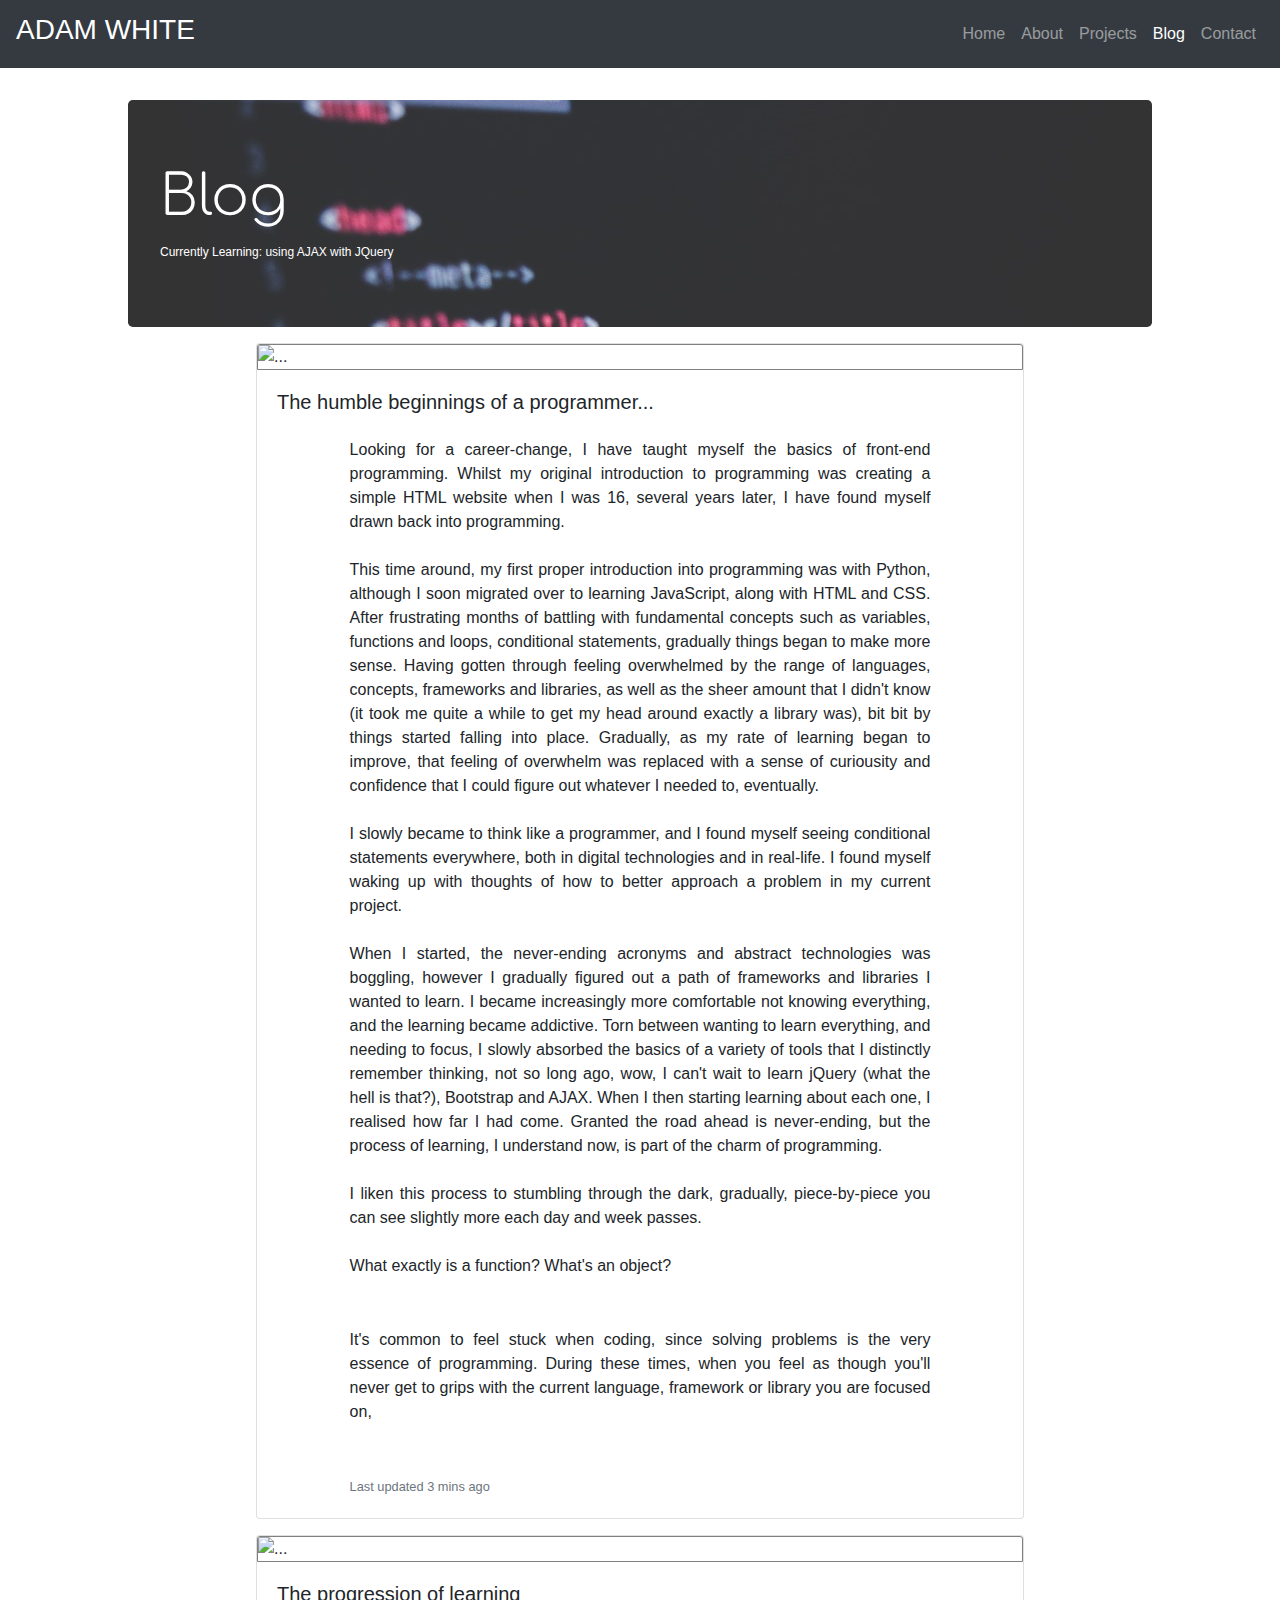
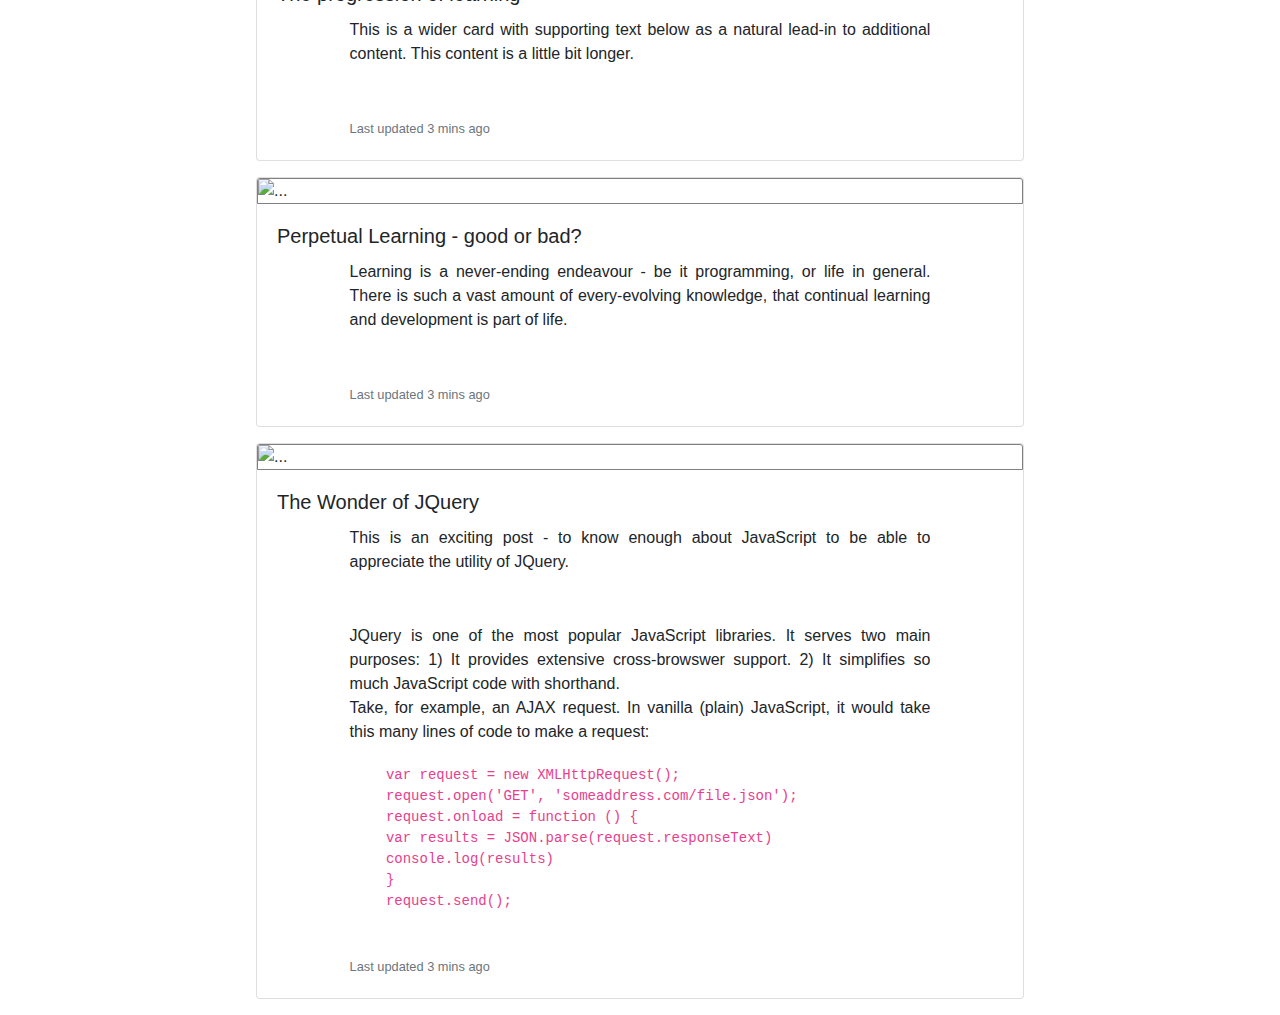
==== blog/blog.html @ b88d76b6 "added blog post" ====
<!doctype html>
<html lang="en">
	<head>
		<meta charset="utf-8">
		<meta name="viewport" content="width=device-width, initial-scale=1, shrink-to-fit=no">
		<link rel="stylesheet" href="https://stackpath.bootstrapcdn.com/bootstrap/4.3.1/css/bootstrap.min.css" integrity="sha384-ggOyR0iXCbMQv3Xipma34MD+dH/1fQ784/j6cY/iJTQUOhcWr7x9JvoRxT2MZw1T" crossorigin="anonymous">
		<link href="https://fonts.googleapis.com/css?family=Comfortaa" rel="stylesheet">
		<link rel="stylesheet" href="../custom.css">
		<title>Adam White - Front End Developer</title>

	</head>
	<body>
		<header id="home">
			<nav class="navbar navbar-expand-lg fixed-top navbar-dark bg-dark">
				<a class="navbar-brand" href="../index.html"><h3>ADAM WHITE</h3></a>
				<button class="navbar-toggler" type="button" data-toggle="collapse" data-target="#navbarNav" aria-controls="navbarNav" aria-expanded="false" aria-label="Toggle navigation">
					<span class="navbar-toggler-icon"></span>
				</button>
				
				<div class="collapse navbar-collapse" id="navbarNav">
				
					<ul class="navbar-nav ml-auto">

						<li class="nav-item">
							<a class="nav-link" href="../index.html">Home</a>
						</li>
						<li class="nav-item">
							<a class="nav-link" href="../about/about.html">About</a>
						</li>
						<li class="nav-item">
							<a class="nav-link" href="../index.html#projects">Projects</a>
						</li>
						<li class="nav-item active">
							<a class="nav-link" href="blog/blog.html">Blog <span class="sr-only">(current)</span></a>
						</li>
						<li class="nav-item">
							<a class="nav-link" href="../index.html#contact">Contact</a>
						</li>

					</ul>
				</div>
			</nav>
		</header>


		<main class="mt-4">
			<div class="jumbotron">
				<h1 class="display-4">Blog</h1>
				<span id="cLearning">Currently Learning: using AJAX with JQuery</span>
				<!-- create blog previews with substring(), onclick expand -->
			</div>
			
			<div class="card mb-3 mt-3">
				<img src="..." class="card-img-top" alt="...">
				<div class="card-body">
					<h5 class="card-title">The humble beginnings of a programmer...</h5>
					<p class="mt-4">Looking for a career-change, I have taught myself the basics of front-end programming. Whilst my original introduction to programming was creating a simple HTML website when I was 16, several years later, I have found myself drawn back into programming.</p><br>
					<p>This time around, my first proper introduction into programming was with Python, although I soon migrated over to learning JavaScript, along with HTML and CSS. After frustrating months of battling with fundamental concepts such as variables, functions and loops, conditional statements, gradually things began to make more sense. Having gotten through feeling overwhelmed by the range of languages, concepts, frameworks and libraries, as well as the sheer amount that I didn't know (it took me quite a while to get my head around exactly a library was), bit bit by things started falling into place. Gradually, as my rate of learning began to improve, that feeling of overwhelm was replaced with a sense of curiousity and confidence that I could figure out whatever I needed to, eventually. </p><br>
					<p>I slowly became to think like a programmer, and I found myself seeing conditional statements everywhere, both in digital technologies and in real-life. I found myself waking up with thoughts of how to better approach a problem in my current project.</p><br>
					<p>When I started, the never-ending acronyms and abstract technologies was boggling, however I gradually figured out a path of frameworks and libraries I wanted to learn. I became increasingly more comfortable not knowing everything, and the learning became addictive. Torn between wanting to learn everything, and needing to focus, I slowly absorbed the basics of a variety of tools that I distinctly remember thinking, not so long ago, wow, I can't wait to learn jQuery (what the hell is that?), Bootstrap and AJAX. When I then starting learning about each one, I realised how far I had come. Granted the road ahead is never-ending, but the process of learning, I understand now, is part of the charm of programming.</p><br>
					<p class="pb-3 mb-2">I liken this process to stumbling through the dark, gradually, piece-by-piece you can see slightly more each day and week passes.</p>
					
					<p class="card-text">What exactly is a function? What's an object?</p>
					<p class="card-text">It's common to feel stuck when coding, since solving problems is the very essence of programming. During these times, when you feel as though you'll never get to grips with the current language, framework or library you are focused on, 
					<p class="card-text"><small class="text-muted">Last updated 3 mins ago</small></p>
				</div>
			</div>
			
			<div class="card mb-3">
				<img src="..." class="card-img-top" alt="...">
				<div class="card-body">
					<h5 class="card-title">The progression of learning</h5>
					<p class="card-text">This is a wider card with supporting text below as a natural lead-in to additional content. This content is a little bit longer.</p>
					<p class="card-text"><small class="text-muted">Last updated 3 mins ago</small></p>
				</div>
			</div>
			
			<div class="card mb-3">
				<img src="..." class="card-img-top" alt="...">
				<div class="card-body">
					<h5 class="card-title">Perpetual Learning - good or bad?</h5>
					<p class="card-text">Learning is a never-ending endeavour - be it programming, or life in general. There is such a vast amount of every-evolving knowledge, that continual learning and development is part of life.</p>
					<p class="card-text"><small class="text-muted">Last updated 3 mins ago</small></p>
				</div>
			</div>
			
			<div class="card mb-3">
				<img src="..." class="card-img-top" alt="...">
				<div class="card-body">
					<h5 class="card-title">The Wonder of JQuery</h5>
					<p class="card-text">This is an exciting post - to know enough about JavaScript to be able to appreciate the utility of JQuery.</p>
					<p>JQuery is one of the most popular JavaScript libraries. It serves two main purposes: 1) It provides extensive cross-browswer support. 2) It simplifies so much JavaScript code with shorthand.</p>
					<p>Take, for example, an AJAX request. In vanilla (plain) JavaScript, it would take this many lines of code to make a request:</p>
					<code>
						var request = new XMLHttpRequest();
						request.open('GET', 'someaddress.com/file.json');
						request.onload = function () {
							var results = JSON.parse(request.responseText)
							console.log(results)
						}
						request.send();
					
					
					</code>
					<p class="card-text"><small class="text-muted">Last updated 3 mins ago</small></p>
				</div>
			</div>
		</main>




		<script src="https://code.jquery.com/jquery-3.3.1.slim.min.js" integrity="sha384-q8i/X+965DzO0rT7abK41JStQIAqVgRVzpbzo5smXKp4YfRvH+8abtTE1Pi6jizo" crossorigin="anonymous"></script>
	<script src="https://cdnjs.cloudflare.com/ajax/libs/popper.js/1.14.7/umd/popper.min.js" integrity="sha384-UO2eT0CpHqdSJQ6hJty5KVphtPhzWj9WO1clHTMGa3JDZwrnQq4sF86dIHNDz0W1" crossorigin="anonymous"></script>
	<script src="https://stackpath.bootstrapcdn.com/bootstrap/4.3.1/js/bootstrap.min.js" integrity="sha384-JjSmVgyd0p3pXB1rRibZUAYoIIy6OrQ6VrjIEaFf/nJGzIxFDsf4x0xIM+B07jRM" crossorigin="anonymous"></script>
	</body>











<!-- use https://developers.google.com/fonts/ as inspiration for design. use flexbox

thought logs - you know you're a programmer when you cackle maniacally after finally catching a bug, missing a single character or piece of syntax

write basic probram, got it working ,then time to refactor, to make it readable, maintanable and more polished

-->


</html>
---- custom.css ----
header {
	padding-top: 50px;
}

nav h5:hover{
	color: orange;

}

h1 {
	font-family: Comfortaa;
}


/* fixes anchors links to correct position */


.jumbotron{
	width: 80%;
	margin: auto;
	margin-top: 50px;
	background-image: url("images/header-img.jpg");
}

.jumbotron h1,
.jumbotron p {
	color: white;
}

.jumbotron .bg-1{
	background-color: rgba(0,0,0,0.8);
	padding: 0.25em;
	border-radius: 10px;
}

#about {
	background-color: rgba(0,0,0,0.8);
	color: white;
	width: 70%;
	margin: 40px auto;
	border: 2px solid black;
	border-radius: 15px;
}



#projects {
	background-color: lightgray;
	padding-top: 0.5em;
	padding-bottom: 1.5em;
	margin-top: 0;
}

#projects h2 {
	background-color: darkgreen;
	color: white;
	margin-top: -15px;
}
footer {
	width: 100%;
	height: 50px;
	margin-top: 50px;
	background-color: darkgreen;
}
.card-group {
	width: 85%;
	margin: auto;
	margin-top: 20px;
}

.card-img-top {
    width: 100%;
    height: auto;
	border: 1px gray solid;
}

p {
	display: block;
	width: 80%;
	margin: auto;
	text-align: justify;
}

#form {
	width: 60%;
	margin: auto;
	margin-top: 1.5em;
	background-color: lightgray;
	border-radius: 10px;
}

form {
	padding: 20px;
}

.col {
	margin-bottom: 0.5em;
}

.btn-group-center {
	width: 70%;
	left: 0;
	bottom: 10px;
	position: absolute;
	margin: 2% 15%; /* margin = (100% - 70%) / 2   */
}

.card-text {
	margin-bottom: 50px;
}

.card{
	width: 60%;
	margin: auto;
}
#cLearning {
	color: white;
	font-size: 0.75em;
}

#statsTH {
	float: right;
	padding: 0.75em;
	margin: auto;
	color: black;
	border: 2px red solid;
	border-radius: 10px;
}


tr:nth-child(even) {
	background-color: gray;
}

tr:nth-child(odd) {
	background-color: darkgray;
}
	


.mt-6 {
	margin-top: 50px;
}


code {
	width: 70%;
	display: block;
	white-space: pre-line;
	margin: auto;  
}
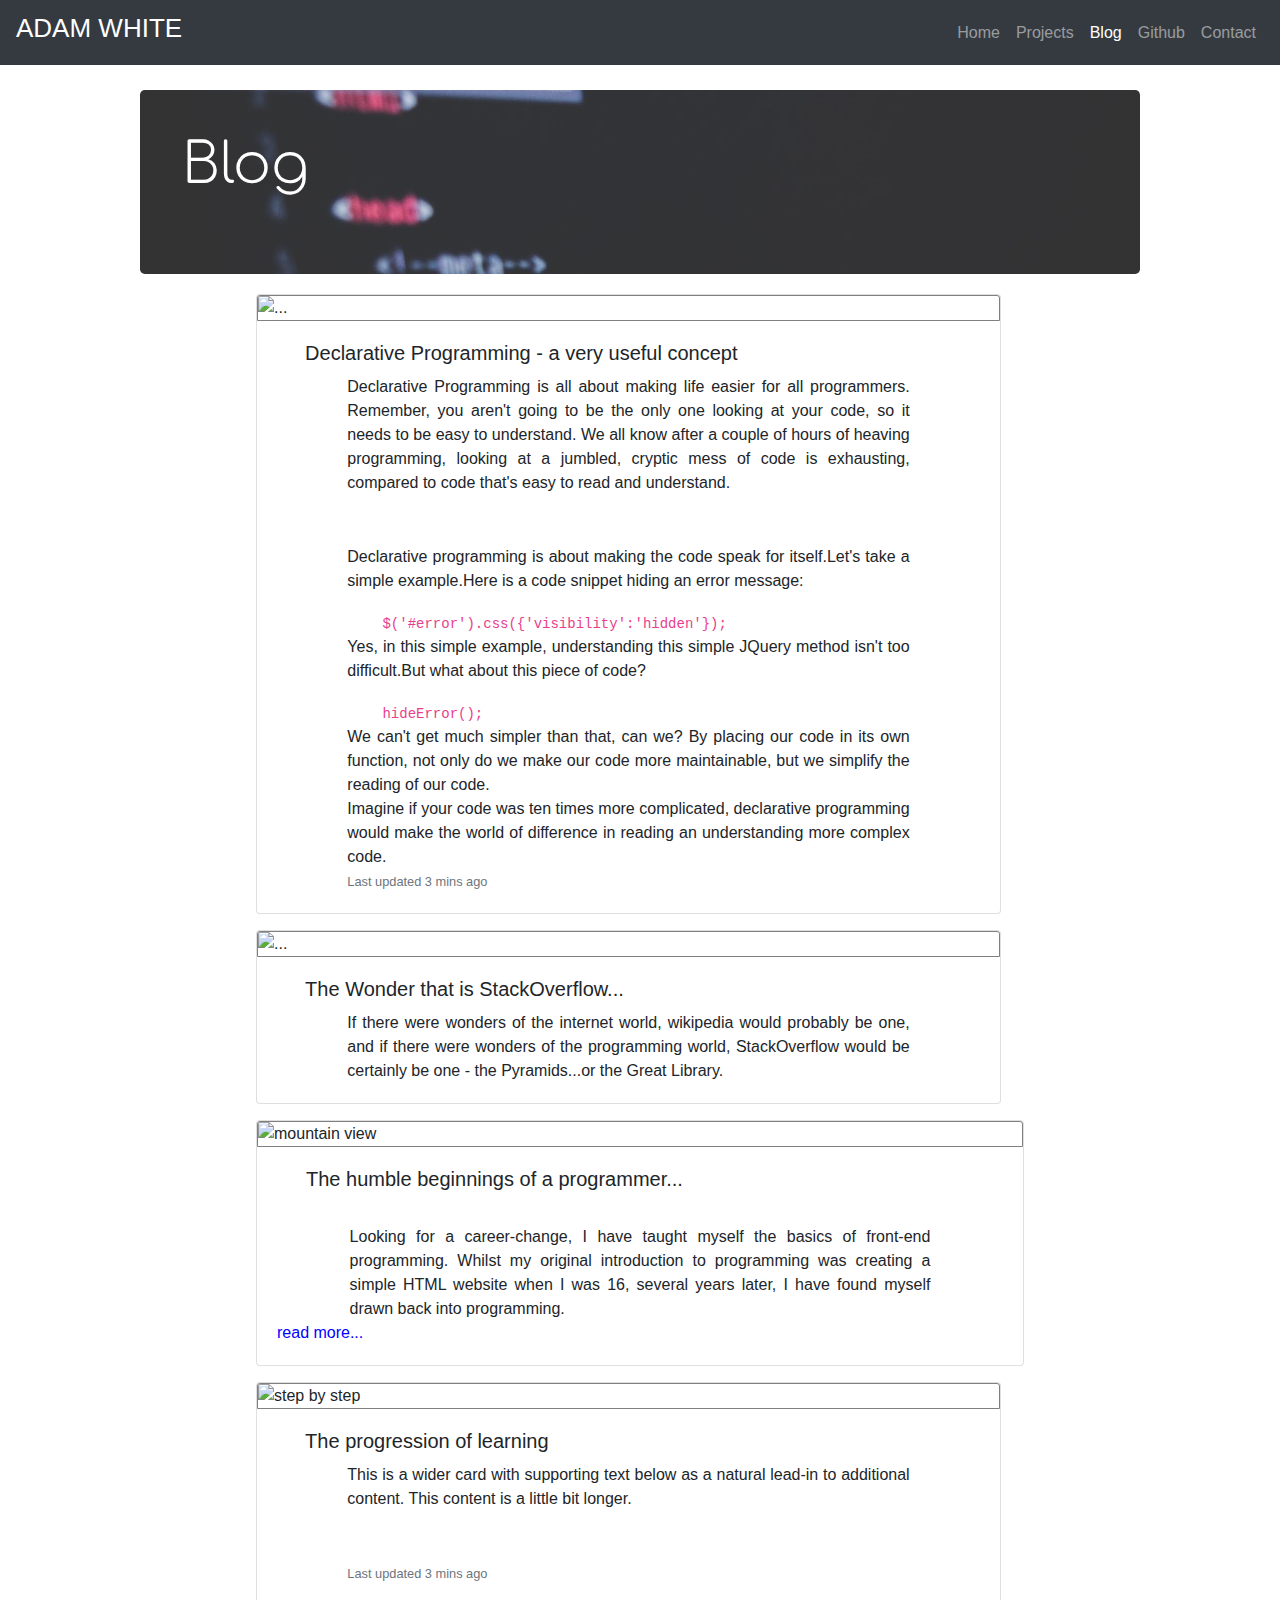
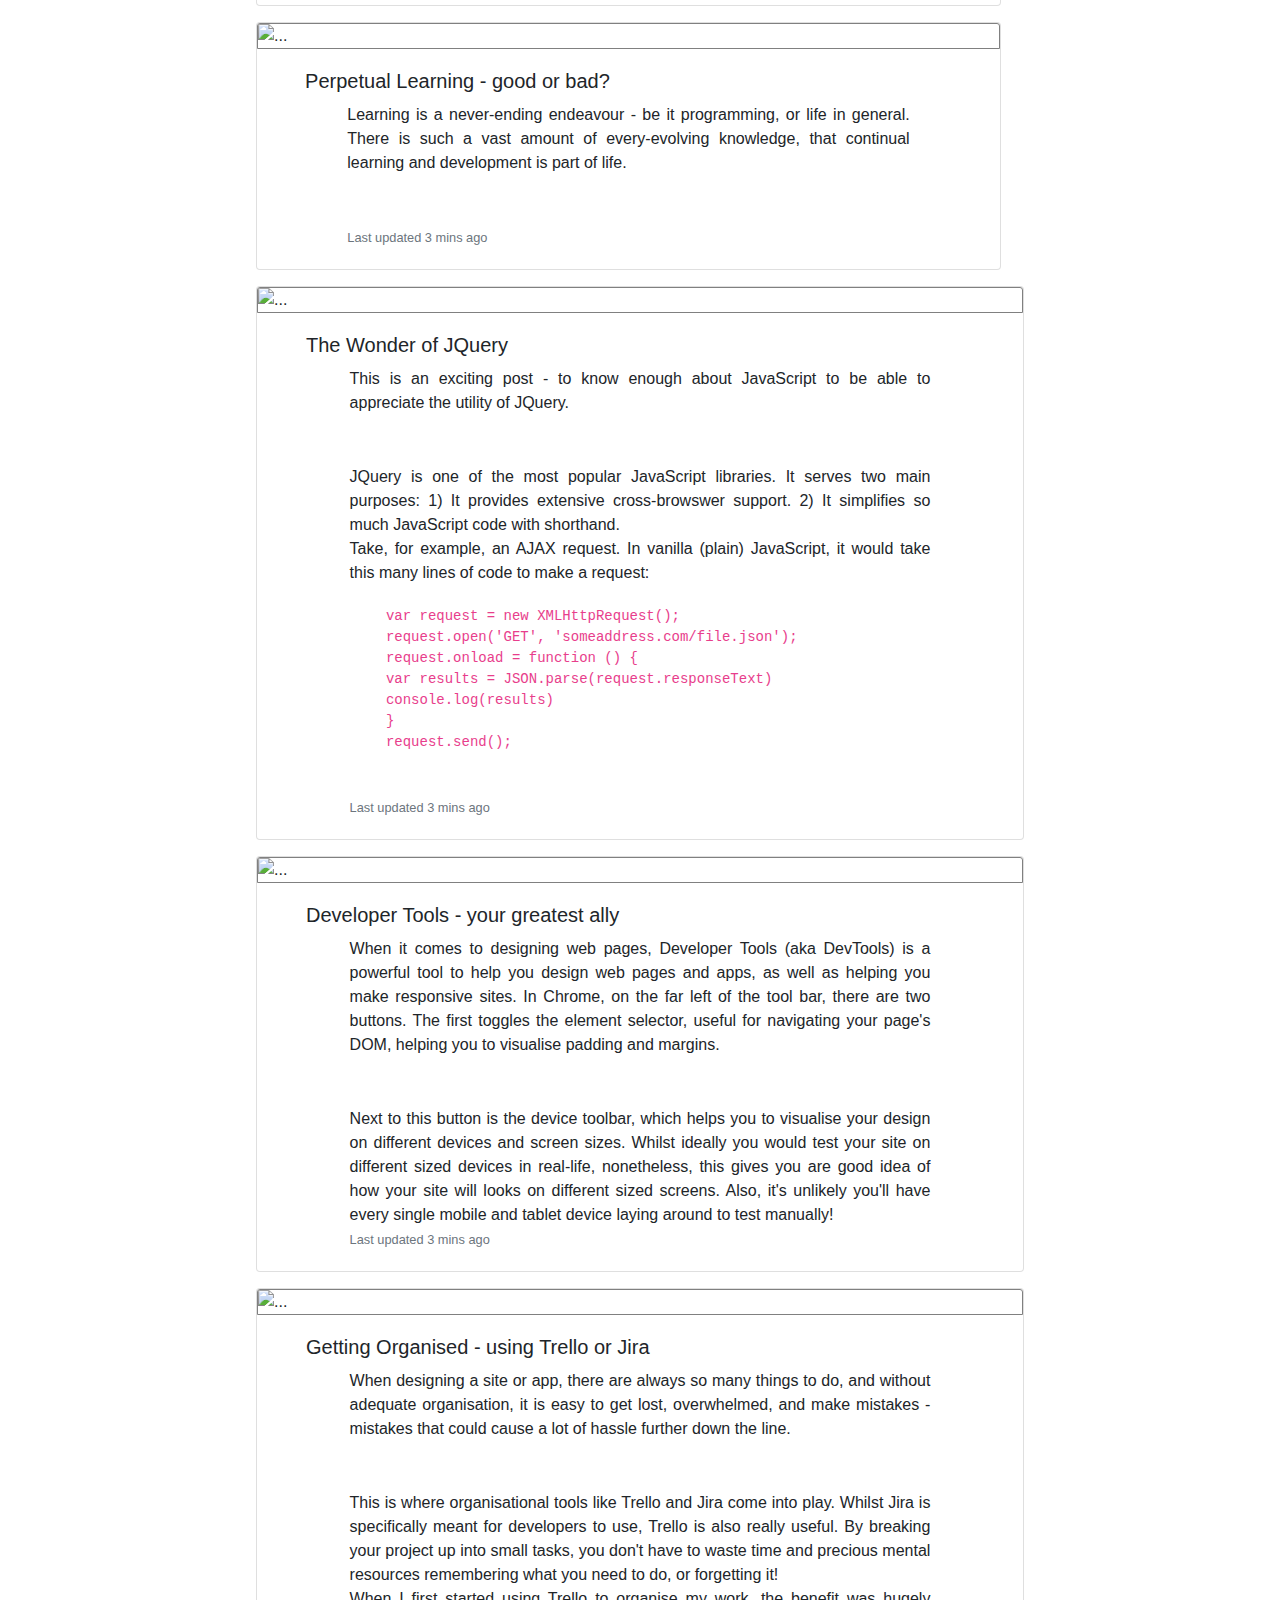
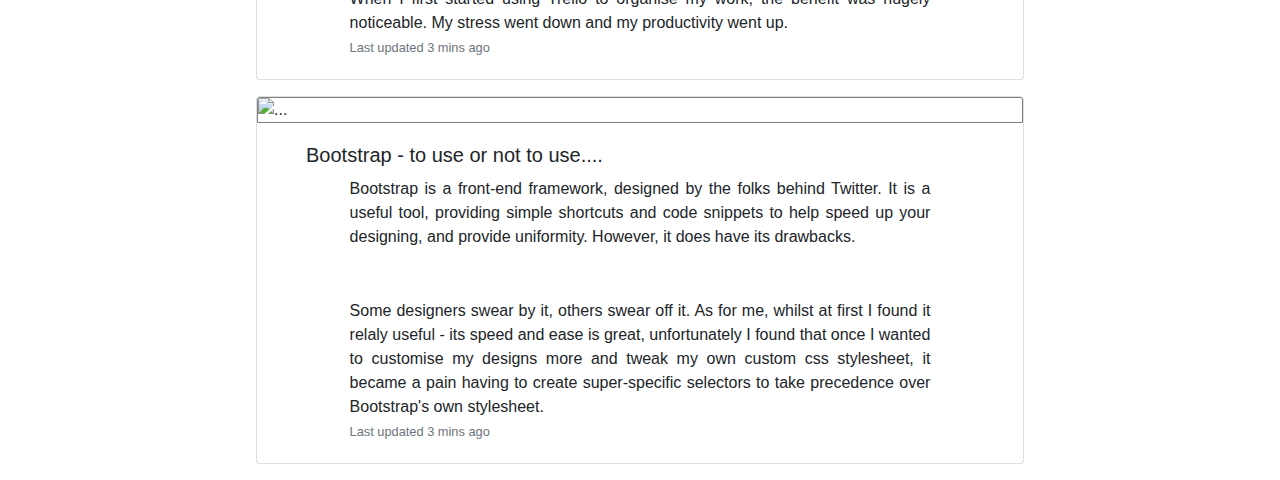
==== commit 4caac8bc: "added stackoverflow blog post" ====
--- a/blog/blog.html
+++ b/blog/blog.html
@@ -25,14 +25,14 @@
 							<a class="nav-link" href="../index.html">Home</a>
 						</li>
 						<li class="nav-item">
-							<a class="nav-link" href="../about/about.html">About</a>
-						</li>
-						<li class="nav-item">
 							<a class="nav-link" href="../index.html#projects">Projects</a>
 						</li>
 						<li class="nav-item active">
 							<a class="nav-link" href="blog/blog.html">Blog <span class="sr-only">(current)</span></a>
 						</li>
+            <li class="nav-item">
+							<a class="nav-link" href="https://github.com/PosteriorFossa/" target="_blank">Github</a>
+						</li>
 						<li class="nav-item">
 							<a class="nav-link" href="../index.html#contact">Contact</a>
 						</li>
@@ -44,66 +44,132 @@
 
 
 		<main class="mt-4">
-			<div class="jumbotron">
+			<div class="jumbotron blog-jumbo">
+        <div id="statsTH"></div>
+        <div id="currentTH"></div>
 				<h1 class="display-4">Blog</h1>
-				<span id="cLearning">Currently Learning: using AJAX with JQuery</span>
+        
 				<!-- create blog previews with substring(), onclick expand -->
 			</div>
-			
-			<div class="card mb-3 mt-3">
-				<img src="..." class="card-img-top" alt="...">
-				<div class="card-body">
-					<h5 class="card-title">The humble beginnings of a programmer...</h5>
-					<p class="mt-4">Looking for a career-change, I have taught myself the basics of front-end programming. Whilst my original introduction to programming was creating a simple HTML website when I was 16, several years later, I have found myself drawn back into programming.</p><br>
-					<p>This time around, my first proper introduction into programming was with Python, although I soon migrated over to learning JavaScript, along with HTML and CSS. After frustrating months of battling with fundamental concepts such as variables, functions and loops, conditional statements, gradually things began to make more sense. Having gotten through feeling overwhelmed by the range of languages, concepts, frameworks and libraries, as well as the sheer amount that I didn't know (it took me quite a while to get my head around exactly a library was), bit bit by things started falling into place. Gradually, as my rate of learning began to improve, that feeling of overwhelm was replaced with a sense of curiousity and confidence that I could figure out whatever I needed to, eventually. </p><br>
-					<p>I slowly became to think like a programmer, and I found myself seeing conditional statements everywhere, both in digital technologies and in real-life. I found myself waking up with thoughts of how to better approach a problem in my current project.</p><br>
-					<p>When I started, the never-ending acronyms and abstract technologies was boggling, however I gradually figured out a path of frameworks and libraries I wanted to learn. I became increasingly more comfortable not knowing everything, and the learning became addictive. Torn between wanting to learn everything, and needing to focus, I slowly absorbed the basics of a variety of tools that I distinctly remember thinking, not so long ago, wow, I can't wait to learn jQuery (what the hell is that?), Bootstrap and AJAX. When I then starting learning about each one, I realised how far I had come. Granted the road ahead is never-ending, but the process of learning, I understand now, is part of the charm of programming.</p><br>
-					<p class="pb-3 mb-2">I liken this process to stumbling through the dark, gradually, piece-by-piece you can see slightly more each day and week passes.</p>
-					
-					<p class="card-text">What exactly is a function? What's an object?</p>
-					<p class="card-text">It's common to feel stuck when coding, since solving problems is the very essence of programming. During these times, when you feel as though you'll never get to grips with the current language, framework or library you are focused on, 
-					<p class="card-text"><small class="text-muted">Last updated 3 mins ago</small></p>
-				</div>
-			</div>
-			
-			<div class="card mb-3">
-				<img src="..." class="card-img-top" alt="...">
-				<div class="card-body">
-					<h5 class="card-title">The progression of learning</h5>
-					<p class="card-text">This is a wider card with supporting text below as a natural lead-in to additional content. This content is a little bit longer.</p>
-					<p class="card-text"><small class="text-muted">Last updated 3 mins ago</small></p>
-				</div>
-			</div>
-			
-			<div class="card mb-3">
-				<img src="..." class="card-img-top" alt="...">
-				<div class="card-body">
-					<h5 class="card-title">Perpetual Learning - good or bad?</h5>
-					<p class="card-text">Learning is a never-ending endeavour - be it programming, or life in general. There is such a vast amount of every-evolving knowledge, that continual learning and development is part of life.</p>
-					<p class="card-text"><small class="text-muted">Last updated 3 mins ago</small></p>
-				</div>
-			</div>
-			
-			<div class="card mb-3">
-				<img src="..." class="card-img-top" alt="...">
-				<div class="card-body">
-					<h5 class="card-title">The Wonder of JQuery</h5>
-					<p class="card-text">This is an exciting post - to know enough about JavaScript to be able to appreciate the utility of JQuery.</p>
-					<p>JQuery is one of the most popular JavaScript libraries. It serves two main purposes: 1) It provides extensive cross-browswer support. 2) It simplifies so much JavaScript code with shorthand.</p>
-					<p>Take, for example, an AJAX request. In vanilla (plain) JavaScript, it would take this many lines of code to make a request:</p>
-					<code>
-						var request = new XMLHttpRequest();
-						request.open('GET', 'someaddress.com/file.json');
-						request.onload = function () {
-							var results = JSON.parse(request.responseText)
-							console.log(results)
-						}
-						request.send();
-					
-					
-					</code>
-					<p class="card-text"><small class="text-muted">Last updated 3 mins ago</small></p>
-				</div>
+			<div class="blog-card-group">
+        <div class="card mb-3">
+					<img src="..." class="card-img-top" alt="...">
+					<div class="card-body">
+						<h5 class="card-title">Declarative Programming - a very useful concept</h5>
+						<p class="card-text">Declarative Programming is all about making life easier for all programmers. Remember, you aren't going to be the only one looking at your code, so it needs to be easy to understand. We all know after a couple of hours of heaving programming, looking at a jumbled, cryptic mess of code is exhausting, compared to code that's easy to read and understand.</p>
+            <p>Declarative programming is about making the code speak for itself.Let's take a simple example.Here is a code snippet hiding an error message:</p>
+            <code>
+            $('#error').css({'visibility':'hidden'});
+            </code>
+            <p>Yes, in this simple example, understanding this simple JQuery method isn't too difficult.But what about this piece of code?</p>
+            <code>
+            hideError();
+            </code>
+            <p>We can't get much simpler than that, can we? By placing our code in its own function, not only do we make our code more maintainable, but we simplify the reading of our code.</p>
+            <p>Imagine if your code was ten times more complicated, declarative programming would make the world of difference in reading an understanding more complex code.</p>
+						<p class="card-text"><small class="text-muted">Last updated 3 mins ago</small></p>
+					</div>
+				</div>
+				
+				<div class="card mb-3">
+					<img src="..." class="card-img-top" alt="...">
+					<div class="card-body">
+						<h5 class="card-title">The Wonder that is StackOverflow...</h5>
+						<p class="card-text">If there were wonders of the internet world, wikipedia would probably be one, and if there were wonders of the programming world, StackOverflow would be certainly be one - the Pyramids...or the Great Library.</p>
+					</div>
+				</div>
+        
+				<div class="card mb-3 mt-3 card-height">
+					<img src="../images/journey.jpg" class="card-img-top blog-card-image" alt="mountain view">
+					<div class="card-body"> <!-- issue is card height set to 390px in css -->
+						<h5 class="card-title">The humble beginnings of a programmer...</h5>
+						<p class="mt-4">Looking for a career-change, I have taught myself the basics of front-end programming. Whilst my original introduction to programming was creating a simple HTML website when I was 16, several years later, I have found myself drawn back into programming.</p>
+            <span class="read-more">read more...</span>
+						<span class="main-text">
+              <p>This time around, my first proper introduction into programming was with Python, although I soon migrated over to learning JavaScript, along with HTML and CSS. After frustrating months of battling with fundamental concepts such as variables, functions and loops, conditional statements, gradually things began to make more sense. Having gotten through feeling overwhelmed by the range of languages, concepts, frameworks and libraries, as well as the sheer amount that I didn't know (it took me quite a while to get my head around exactly a library was), bit bit by things started falling into place. Gradually, as my rate of learning began to improve, that feeling of overwhelm was replaced with a sense of curiousity and confidence that I could figure out whatever I needed to, eventually. </p><br>
+              <p>I slowly became to think like a programmer, and I found myself seeing conditional statements everywhere, both in digital technologies and in real-life. I found myself waking up with thoughts of how to better approach a problem in my current project.</p><br>
+              <p>Soon, learning becaming easier. New concepts were still often difficult to understand at first, but the length of the initial "I don't get that at all" phase gradually became shorter, and I found that learning became a little faster than before.</p>
+              <p>When I started, the never-ending acronyms and abstract technologies was boggling, however I gradually figured out a path of frameworks and libraries I wanted to learn. I became increasingly more comfortable not knowing everything, and the learning became addictive. Torn between wanting to learn everything, and needing to focus, I slowly absorbed the basics of a variety of tools that I distinctly remember thinking, not so long ago, wow, I can't wait to learn jQuery (what the hell is that?), Bootstrap and AJAX. When I then starting learning about each one, I realised how far I had come. Granted the road ahead is never-ending, but the process of learning, I understand now, is part of the charm of programming.</p><br>
+              <p class="pb-3 mb-2">I liken this process to stumbling through the dark, gradually, piece-by-piece you can see slightly more each day and week passes.</p>
+              <p class="card-text">What exactly is a function? What's an object?</p>
+              <p class="card-text">It's common to feel stuck when coding, since solving problems is the very essence of programming. During these times, when you feel as though you'll never get to grips with the current language, framework or library you are focused on, 
+            </span>
+            <span class="hide-text">less...</span>
+					</div>
+				</div>
+				
+				<div class="card mb-3">
+					<img src="../images/steps.jpg" class="card-img-top" alt="step by step">
+					<div class="card-body">
+						<h5 class="card-title">The progression of learning</h5>
+						<p class="card-text">This is a wider card with supporting text below as a natural lead-in to additional content. This content is a little bit longer.</p>
+						<p class="card-text"><small class="text-muted">Last updated 3 mins ago</small></p>
+					</div>
+				</div>
+				
+				<div class="card mb-3">
+					<img src="..." class="card-img-top" alt="...">
+					<div class="card-body">
+						<h5 class="card-title">Perpetual Learning - good or bad?</h5>
+						<p class="card-text">Learning is a never-ending endeavour - be it programming, or life in general. There is such a vast amount of every-evolving knowledge, that continual learning and development is part of life.</p>
+						<p class="card-text"><small class="text-muted">Last updated 3 mins ago</small></p>
+					</div>
+				</div>
+				
+				<div class="card mb-3">
+					<img src="..." class="card-img-top" alt="...">
+					<div class="card-body">
+						<h5 class="card-title">The Wonder of JQuery</h5>
+						<p class="card-text">This is an exciting post - to know enough about JavaScript to be able to appreciate the utility of JQuery.</p>
+						<p>JQuery is one of the most popular JavaScript libraries. It serves two main purposes: 1) It provides extensive cross-browswer support. 2) It simplifies so much JavaScript code with shorthand.</p>
+						<p>Take, for example, an AJAX request. In vanilla (plain) JavaScript, it would take this many lines of code to make a request:</p>
+						<code>
+							var request = new XMLHttpRequest();
+							request.open('GET', 'someaddress.com/file.json');
+							request.onload = function () {
+								var results = JSON.parse(request.responseText)
+								console.log(results)
+							}
+							request.send();
+						
+						
+						</code>
+						<p class="card-text"><small class="text-muted">Last updated 3 mins ago</small></p>
+					</div>
+				</div>
+				
+				<div class="card mb-3">
+					<img src="..." class="card-img-top" alt="...">
+					<div class="card-body">
+						<h5 class="card-title">Developer Tools - your greatest ally</h5>
+						<p class="card-text">When it comes to designing web pages, Developer Tools (aka DevTools) is a powerful tool to help you design web pages and apps, as well as helping you make responsive sites. In Chrome, on the far left of the tool bar, there are two buttons. The first toggles the element selector, useful for navigating your page's DOM, helping you to visualise padding and margins.</p>
+						<p> Next to this button is the device toolbar, which helps you to visualise your design on different devices and screen sizes. Whilst ideally you would test your site on different sized devices in real-life, nonetheless, this gives you are good idea of how your site will looks on different sized screens. Also, it's unlikely you'll have every single mobile and tablet device laying around to test manually!</p>
+						<p class="card-text"><small class="text-muted">Last updated 3 mins ago</small></p>
+					</div>
+				</div>
+        
+        <div class="card mb-3">
+					<img src="..." class="card-img-top" alt="...">
+					<div class="card-body">
+						<h5 class="card-title">Getting Organised - using Trello or Jira</h5>
+						<p class="card-text">When designing a site or app, there are always so many things to do, and without adequate organisation, it is easy to get lost, overwhelmed, and make mistakes - mistakes that could cause a lot of hassle further down the line.</p>
+            <p>This is where organisational tools like Trello and Jira come into play. Whilst Jira is specifically meant for developers to use, Trello is also really useful. By breaking your project up into small tasks, you don't have to waste time and precious mental resources remembering what you need to do, or forgetting it!</p>
+            <p>When I first started using Trello to organise my work, the benefit was hugely noticeable. My stress went down and my productivity went up.</p>
+						<p class="card-text"><small class="text-muted">Last updated 3 mins ago</small></p>
+					</div>
+				</div>
+        
+        <div class="card mb-3">
+					<img src="..." class="card-img-top" alt="...">
+					<div class="card-body">
+						<h5 class="card-title">Bootstrap - to use or not to use....</h5>
+						<p class="card-text">Bootstrap is a front-end framework, designed by the folks behind Twitter. It is a useful tool, providing simple shortcuts and code snippets to help speed up your designing, and provide uniformity. However, it does have its drawbacks. </p>
+            <p>Some designers swear by it, others swear off it. As for me, whilst at first I found it relaly useful - its speed and ease is great, unfortunately I found that once I wanted to customise my designs more and tweak my own custom css stylesheet, it became a pain having to create super-specific selectors to take precedence over Bootstrap's own stylesheet.</p>
+						<p class="card-text"><small class="text-muted">Last updated 3 mins ago</small></p>
+					</div>
+				</div>
+        
+
 			</div>
 		</main>
 
@@ -113,6 +179,7 @@
 		<script src="https://code.jquery.com/jquery-3.3.1.slim.min.js" integrity="sha384-q8i/X+965DzO0rT7abK41JStQIAqVgRVzpbzo5smXKp4YfRvH+8abtTE1Pi6jizo" crossorigin="anonymous"></script>
 	<script src="https://cdnjs.cloudflare.com/ajax/libs/popper.js/1.14.7/umd/popper.min.js" integrity="sha384-UO2eT0CpHqdSJQ6hJty5KVphtPhzWj9WO1clHTMGa3JDZwrnQq4sF86dIHNDz0W1" crossorigin="anonymous"></script>
 	<script src="https://stackpath.bootstrapcdn.com/bootstrap/4.3.1/js/bootstrap.min.js" integrity="sha384-JjSmVgyd0p3pXB1rRibZUAYoIIy6OrQ6VrjIEaFf/nJGzIxFDsf4x0xIM+B07jRM" crossorigin="anonymous"></script>
+  <script src="blogScript.js"></script>
 	</body>
 
 
--- a/custom.css
+++ b/custom.css
@@ -1,3 +1,9 @@
+/* ==== Elements ==== */
+
+body {
+	width: 100%;
+}
+
 header {
 	padding-top: 50px;
 }
@@ -9,139 +15,37 @@
 
 h1 {
 	font-family: Comfortaa;
-}
-
-
-/* fixes anchors links to correct position */
-
-
-.jumbotron{
-	width: 80%;
-	margin: auto;
-	margin-top: 50px;
-	background-image: url("images/header-img.jpg");
-}
-
-.jumbotron h1,
-.jumbotron p {
+	font-size: 1.5em;
 	color: white;
 }
 
-.jumbotron .bg-1{
-	background-color: rgba(0,0,0,0.8);
-	padding: 0.25em;
-	border-radius: 10px;
-}
-
-#about {
-	background-color: rgba(0,0,0,0.8);
-	color: white;
-	width: 70%;
-	margin: 40px auto;
-	border: 2px solid black;
-	border-radius: 15px;
-}
-
-
-
-#projects {
-	background-color: lightgray;
-	padding-top: 0.5em;
-	padding-bottom: 1.5em;
-	margin-top: 0;
-}
-
-#projects h2 {
-	background-color: darkgreen;
-	color: white;
-	margin-top: -15px;
-}
-footer {
-	width: 100%;
-	height: 50px;
-	margin-top: 50px;
-	background-color: darkgreen;
-}
-.card-group {
-	width: 85%;
-	margin: auto;
-	margin-top: 20px;
-}
-
-.card-img-top {
-    width: 100%;
-    height: auto;
-	border: 1px gray solid;
+h2 {
+	font-size: 1.5em;
+	margin-bottom: 0px;
+}
+
+h3 {
+	font-size: 1.3em;
 }
 
 p {
 	display: block;
 	width: 80%;
+	font-size: 0.8em;
 	margin: auto;
 	text-align: justify;
-}
-
-#form {
-	width: 60%;
-	margin: auto;
-	margin-top: 1.5em;
-	background-color: lightgray;
-	border-radius: 10px;
 }
 
 form {
 	padding: 20px;
 }
 
-.col {
-	margin-bottom: 0.5em;
-}
-
-.btn-group-center {
-	width: 70%;
-	left: 0;
-	bottom: 10px;
-	position: absolute;
-	margin: 2% 15%; /* margin = (100% - 70%) / 2   */
-}
-
-.card-text {
-	margin-bottom: 50px;
-}
-
-.card{
-	width: 60%;
-	margin: auto;
-}
-#cLearning {
-	color: white;
-	font-size: 0.75em;
-}
-
-#statsTH {
-	float: right;
-	padding: 0.75em;
-	margin: auto;
-	color: black;
-	border: 2px red solid;
-	border-radius: 10px;
-}
-
-
-tr:nth-child(even) {
-	background-color: gray;
-}
-
-tr:nth-child(odd) {
-	background-color: darkgray;
-}
-	
-
-
-.mt-6 {
+footer {
+	width: 100%;
+	height: 60px;
 	margin-top: 50px;
-}
-
+	background-color: rgba(0,0,0,0.8);
+}
 
 code {
 	width: 70%;
@@ -150,4 +54,325 @@
 	margin: auto;  
 }
 
-
+table {
+	font-size: 0.8em;
+	margin: auto;
+}
+
+tr:nth-child(even) {
+	background-color: transparent;
+}
+
+tr:nth-child(odd) {
+	background-color: transparent;
+}
+
+.jumbotron h1 {
+	width: 90%;
+}
+.jumbotron > p {
+	width: 80%;
+}
+
+.blog-jumbo h1 {
+	order: 1;
+	display: inline-block;
+	/* margin-right: auto; */
+}
+	
+#about h2,
+#projects h2,
+#contact h2 {
+	background-color: dodgerblue;
+	width: 100%;
+	color: white;
+
+}
+
+#projects h2 {
+	margin-top: -15px;
+}
+
+#statsTH p {
+	font-size: 0.9em;
+}
+
+#currentTH p {
+	text-align: center;
+}
+
+/* ==== Classes ==== */
+
+.jumbotron{
+	width: 95%;
+	max-width: 1000px;
+	margin: auto;
+	margin-top: 40px;
+	background-image: url("images/header-img.jpg");
+}
+
+.jumbotron .bg-1{
+	background-color: rgba(0,0,0,0.8);
+	border-radius: 10px;
+	margin: auto;
+	color: white;
+}
+
+.jumbo-but {
+	padding: 0.2em 0.5em;
+	border-radius: 7px;
+}
+
+.card-group,
+.blog-card-group {
+	width: 85%;
+	margin: auto;
+	margin-top: 20px;
+}
+
+.card-img-top {
+    width: 100%;
+    height: auto;
+	border: 1px gray solid;
+}
+
+.card-title {
+	display: inline-block;
+	margin: 0 4% 10px 4%;
+}
+
+.card-text {
+	margin-bottom: 50px;
+}
+
+.col {
+	margin-bottom: 0.5em;
+}
+
+.btn-group-center {
+	width: 70%;
+	left: 0;
+	bottom: 15px;
+	position: absolute;
+	margin: 1% 15%; /* margin = (100% - 70%) / 2   */
+}
+
+.btn-primary {
+		font-size: 0.75em;
+	}
+
+.mt-6 {
+	margin-top: 50px;
+}
+
+.thumb {
+	width: 20px;
+	height: auto;
+}
+
+/* ==== Blog Classes ==== */
+
+.blog-jumbo {
+	display: flex;
+	vertical-align: top;
+	padding: 42px;
+	/* justify-content: flex-end; */
+}
+
+.main-text,
+.hide-text {
+	display: none;
+}
+
+.read-more,
+.hide-text {
+	color: blue;
+}
+
+.read-more:hover,
+.hide-text:hover {
+	cursor: pointer;
+	color: orange;
+}
+
+
+/* ==== IDs ==== */
+
+/* #about { */
+	/* background-color: lightgray; */
+/* } */
+
+#about-text{
+	color: black;
+	background-color: lightgray;
+	width: 100%;
+	margin: auto;
+}
+
+#projects {
+	background-color: lightgray;
+}
+
+#form {
+	width: 90%;
+	margin: auto;
+	margin-top: 1.5em;
+	background-color: lightgray;
+	border-radius: 10px;
+}
+
+#statsTH,
+#currentTH {
+	display: none;
+}
+
+ 
+/* ==== Media Queries ==== */
+
+/* @media(max-width:767px){ */
+	/* body { */
+		/* font-size: 0.8em; */
+	/* } */
+/* } */
+
+@media (max-width: 629px) {
+	.card-group > .card {
+		flex-basis: 100%; /*override bootstrap flex mq for above 576px */
+	}
+}
+
+@media(min-width: 576px) {
+	#about-text {
+		width: 80%;
+		margin: 30px auto;
+		border-radius: 10px;
+	}
+	
+	#currentTH{
+		display: inline-block;
+		order: 2;
+		width: 250px;
+		height: 100px;
+		color: white;
+		font-size: 0.75em;
+		border-radius: 10px;
+		margin-right: 20px;
+		align-self: flex-end; /* align-self useful for align individual flex items */
+	}
+/* Make above a flex-container, put text and image side by side */
+	#statsTH {
+		display: inline-block;
+		order: 3;
+		width: 170px;
+		padding: 0.75em;
+		border-radius: 10px;
+		color: white;
+	}
+	
+	.jumbo-but {
+		font-size: 1.2em;
+	}
+	
+	.thumb {
+		width: 35px;
+	}
+	
+	p {
+		font-size: 1em;
+	}
+}
+/* @media(min-width:576px) and (max-width:768px){ */
+	/* .btn-primary { */
+		/* font-size: 1.1em; */
+	/* } */
+	
+	/* h1 { */
+		/* font-size: 2em; */
+	/* } */
+/* } */
+
+@media(min-width: 630px) and (max-width:1199px) {
+	.btn-primary {
+		font-size: 0.9em;
+	}
+	
+	.card-group > .card {
+		flex-basis: 100%;
+	}
+	/* .card { */
+		/* height: 330px; */
+	/* } */
+	
+	.card:nth-of-type(odd) {
+		margin-right: 5%;
+	}
+	
+	#form {
+		width: 80%;
+	}
+	
+}
+
+@media(min-width:768px){
+	.btn-primary {
+		font-size: 1em;
+	}
+	
+	.card-group > .card {
+		flex-basis: 40%;
+	}
+	
+	h1 {
+		font-size: 2.5em;
+	}
+	
+}
+
+@media(min-width:920px){
+	
+	p {
+		font-size: 1em;
+	}
+	#form {
+		width: 70%;
+	}
+	
+	.blog-card-group {
+		width: 60%;
+	}
+	
+	/* .card { */
+		/* height: 420px; */
+	/* } */
+	
+	.jumbo-but {
+		font-size: 1em;
+	}
+	
+}
+
+@media (min-width: 1080px) {
+	/* .card { */
+		/* height: 440px; */
+	/* } */
+}
+@media(min-width:1200px){
+	.card-group > .card {
+		flex-basis: 28%;
+	}
+	
+	/* .card { */
+		/* height: 390px; */
+	/* } */
+	.card:nth-of-type(1),
+	.card:nth-of-type(2),
+	.card:nth-of-type(4),
+	.card:nth-of-type(5){ /*add margin to 2nd and 4th element only */
+		margin-right: 3%;
+	}
+	
+	#form {
+		width: 60%;
+	}
+}
+
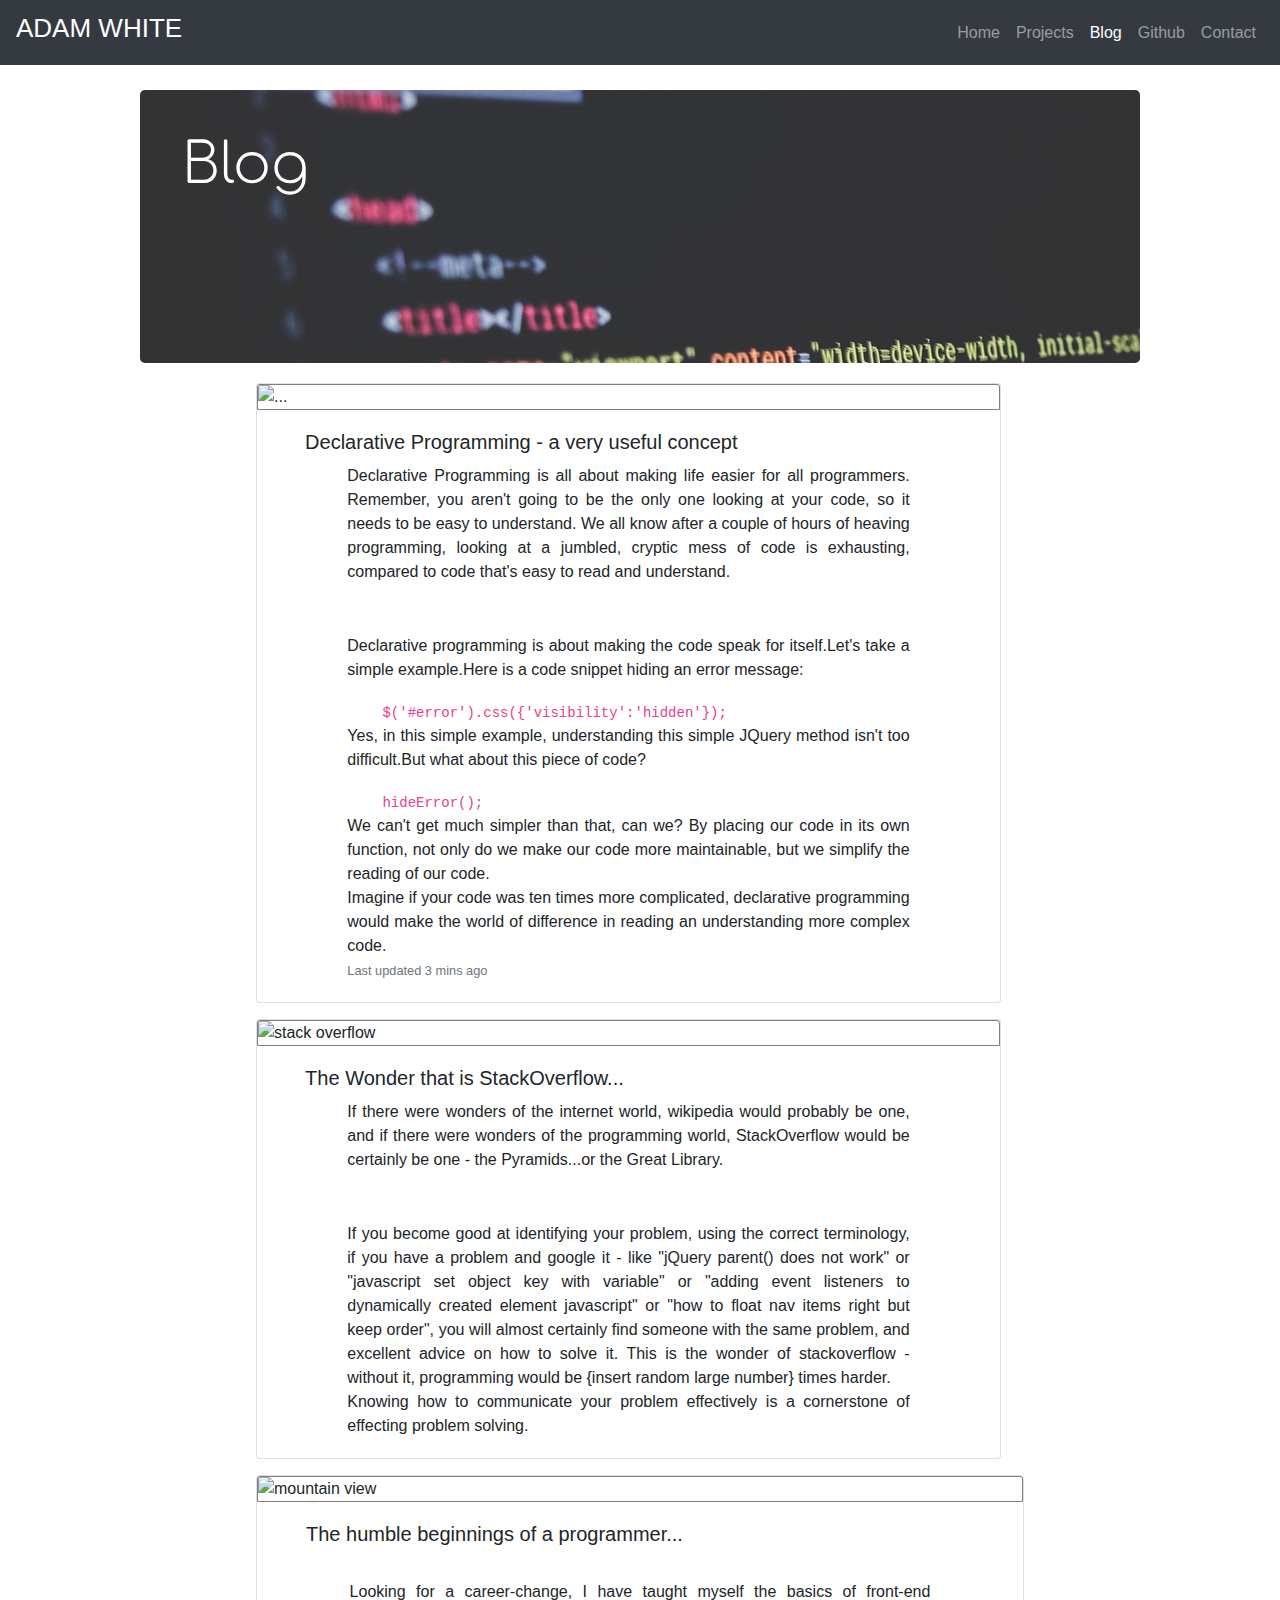
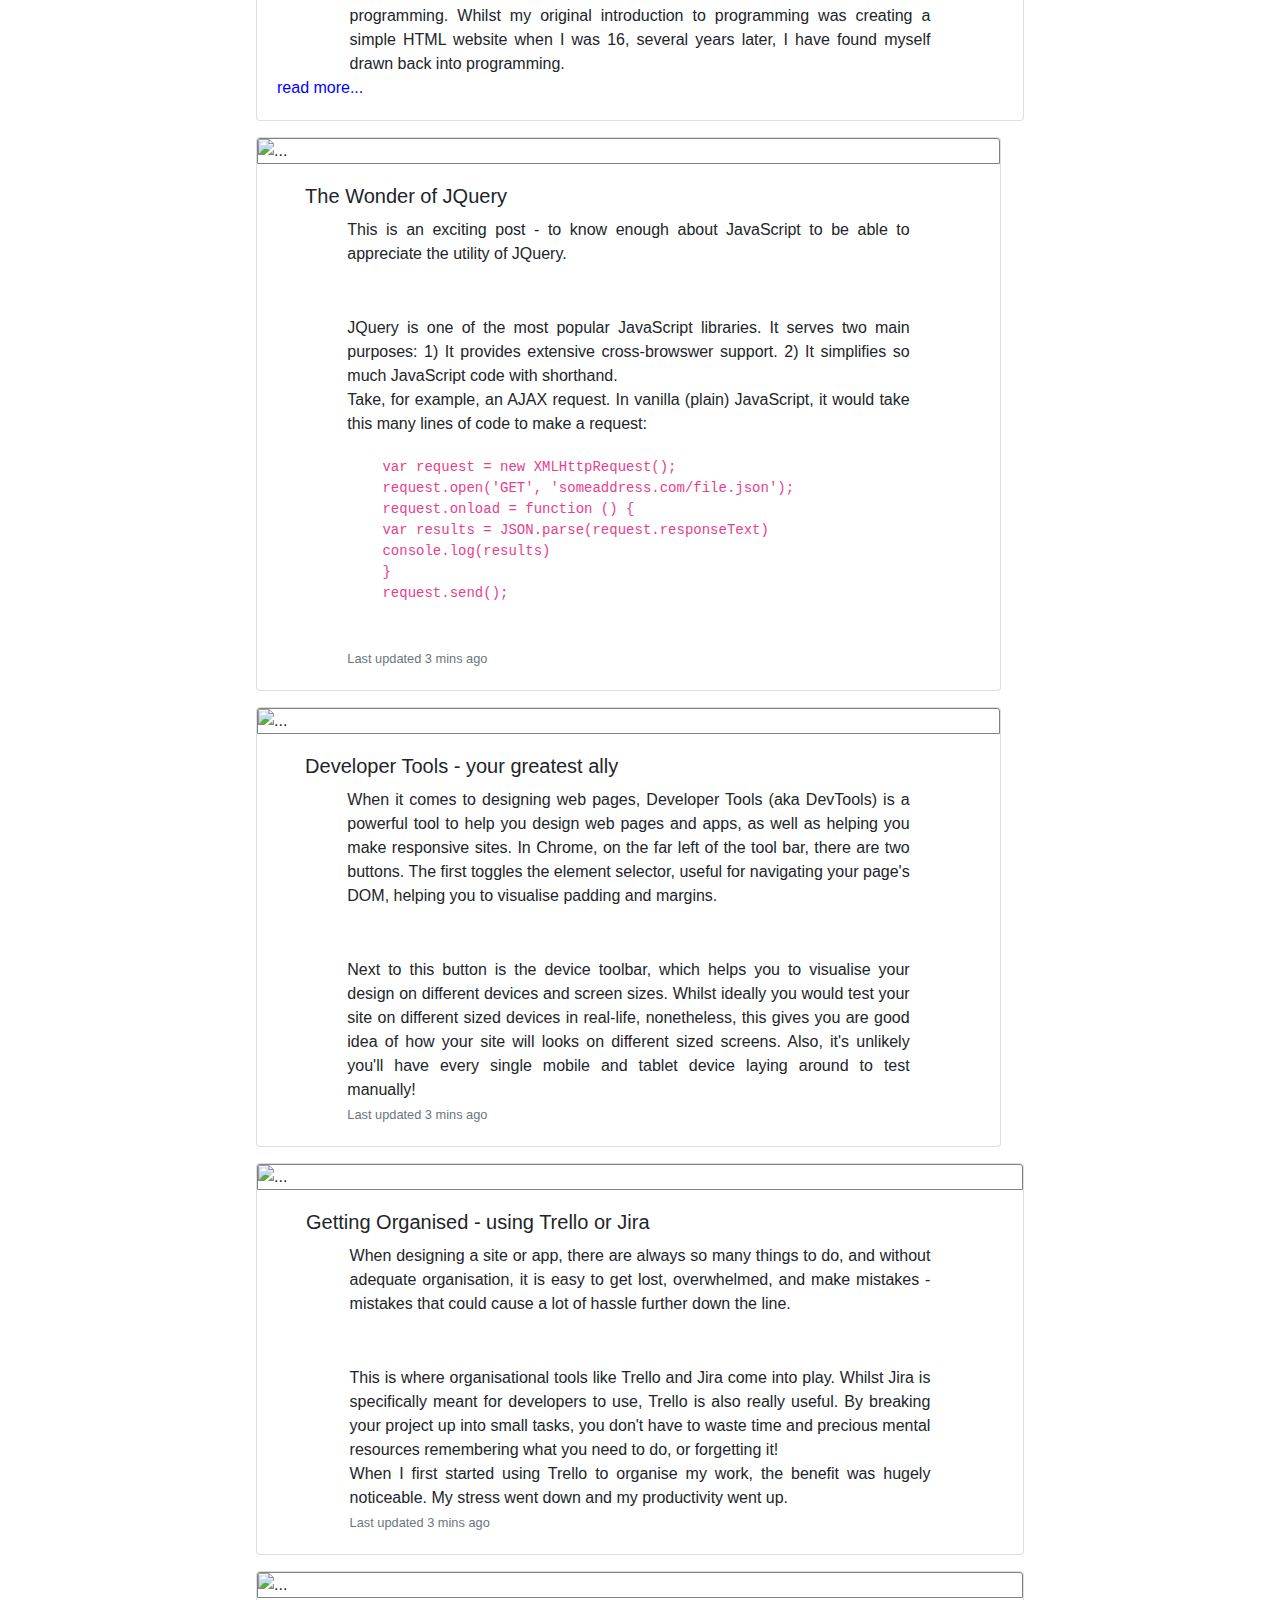
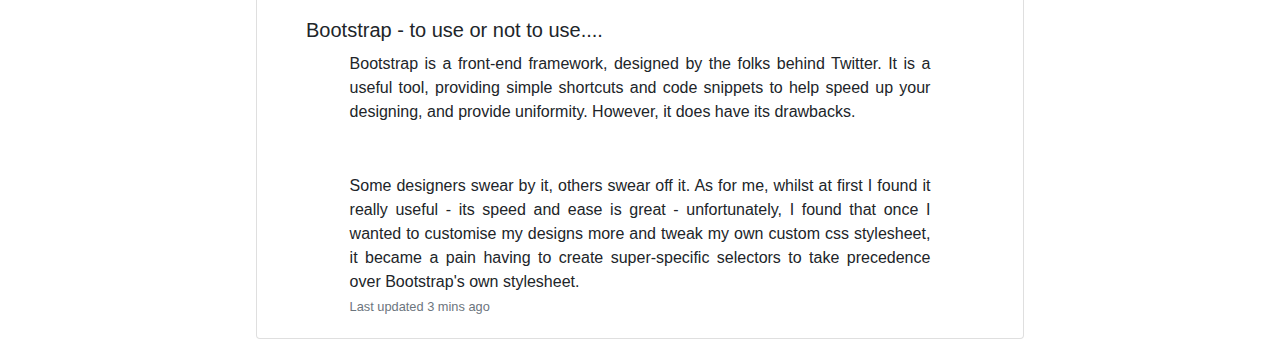
==== commit d1c475a6: "refactored" ====
--- a/blog/blog.html
+++ b/blog/blog.html
@@ -10,17 +10,16 @@
 
 	</head>
 	<body>
+		<!-- HEADER -->
 		<header id="home">
 			<nav class="navbar navbar-expand-lg fixed-top navbar-dark bg-dark">
 				<a class="navbar-brand" href="../index.html"><h3>ADAM WHITE</h3></a>
 				<button class="navbar-toggler" type="button" data-toggle="collapse" data-target="#navbarNav" aria-controls="navbarNav" aria-expanded="false" aria-label="Toggle navigation">
 					<span class="navbar-toggler-icon"></span>
 				</button>
-				
+				<!-- NAVBAR -->
 				<div class="collapse navbar-collapse" id="navbarNav">
-				
 					<ul class="navbar-nav ml-auto">
-
 						<li class="nav-item">
 							<a class="nav-link" href="../index.html">Home</a>
 						</li>
@@ -36,21 +35,20 @@
 						<li class="nav-item">
 							<a class="nav-link" href="../index.html#contact">Contact</a>
 						</li>
-
 					</ul>
 				</div>
 			</nav>
 		</header>
 
-
+		<!-- Jumbotron heading -->
 		<main class="mt-4">
 			<div class="jumbotron blog-jumbo">
         <div id="statsTH"></div>
         <div id="currentTH"></div>
 				<h1 class="display-4">Blog</h1>
-        
-				<!-- create blog previews with substring(), onclick expand -->
 			</div>
+			
+			<!-- Blog cards -->
 			<div class="blog-card-group">
         <div class="card mb-3">
 					<img src="..." class="card-img-top" alt="...">
@@ -72,10 +70,12 @@
 				</div>
 				
 				<div class="card mb-3">
-					<img src="..." class="card-img-top" alt="...">
+					<img src="images/stackoverflow.jpg" class="card-img-top" alt="stack overflow">
 					<div class="card-body">
 						<h5 class="card-title">The Wonder that is StackOverflow...</h5>
 						<p class="card-text">If there were wonders of the internet world, wikipedia would probably be one, and if there were wonders of the programming world, StackOverflow would be certainly be one - the Pyramids...or the Great Library.</p>
+						<p>If you become good at identifying your problem, using the correct terminology, if you have a problem and google it - like "jQuery parent() does not work" or "javascript set object key with variable" or "adding event listeners to dynamically created element javascript" or "how to float nav items right but keep order", you will almost certainly find someone with the same problem, and excellent advice on how to solve it. This is the wonder of stackoverflow - without it, programming would be {insert random large number} times harder.</p>
+						<p>Knowing how to communicate your problem effectively is a cornerstone of effecting problem solving.</p>
 					</div>
 				</div>
         
@@ -98,23 +98,23 @@
 					</div>
 				</div>
 				
-				<div class="card mb-3">
-					<img src="../images/steps.jpg" class="card-img-top" alt="step by step">
-					<div class="card-body">
-						<h5 class="card-title">The progression of learning</h5>
-						<p class="card-text">This is a wider card with supporting text below as a natural lead-in to additional content. This content is a little bit longer.</p>
-						<p class="card-text"><small class="text-muted">Last updated 3 mins ago</small></p>
-					</div>
-				</div>
-				
-				<div class="card mb-3">
-					<img src="..." class="card-img-top" alt="...">
-					<div class="card-body">
-						<h5 class="card-title">Perpetual Learning - good or bad?</h5>
-						<p class="card-text">Learning is a never-ending endeavour - be it programming, or life in general. There is such a vast amount of every-evolving knowledge, that continual learning and development is part of life.</p>
-						<p class="card-text"><small class="text-muted">Last updated 3 mins ago</small></p>
-					</div>
-				</div>
+				<!-- <div class="card mb-3"> -->
+					<!-- <img src="../images/steps.jpg" class="card-img-top" alt="step by step"> -->
+					<!-- <div class="card-body"> -->
+						<!-- <h5 class="card-title">The progression of learning</h5> -->
+						<!-- <p class="card-text">This is a wider card with supporting text below as a natural lead-in to additional content. This content is a little bit longer.</p> -->
+						<!-- <p class="card-text"><small class="text-muted">Last updated 3 mins ago</small></p> -->
+					<!-- </div> -->
+				<!-- </div> -->
+				
+				<!-- <div class="card mb-3"> -->
+					<!-- <img src="..." class="card-img-top" alt="..."> -->
+					<!-- <div class="card-body"> -->
+						<!-- <h5 class="card-title">Perpetual Learning - good or bad?</h5> -->
+						<!-- <p class="card-text">Learning is a never-ending endeavour - be it programming, or life in general. There is such a vast amount of every-evolving knowledge, that continual learning and development is part of life.</p> -->
+						<!-- <p class="card-text"><small class="text-muted">Last updated 3 mins ago</small></p> -->
+					<!-- </div> -->
+				<!-- </div> -->
 				
 				<div class="card mb-3">
 					<img src="..." class="card-img-top" alt="...">
@@ -164,7 +164,7 @@
 					<div class="card-body">
 						<h5 class="card-title">Bootstrap - to use or not to use....</h5>
 						<p class="card-text">Bootstrap is a front-end framework, designed by the folks behind Twitter. It is a useful tool, providing simple shortcuts and code snippets to help speed up your designing, and provide uniformity. However, it does have its drawbacks. </p>
-            <p>Some designers swear by it, others swear off it. As for me, whilst at first I found it relaly useful - its speed and ease is great, unfortunately I found that once I wanted to customise my designs more and tweak my own custom css stylesheet, it became a pain having to create super-specific selectors to take precedence over Bootstrap's own stylesheet.</p>
+            <p>Some designers swear by it, others swear off it. As for me, whilst at first I found it really useful - its speed and ease is great - unfortunately, I found that once I wanted to customise my designs more and tweak my own custom css stylesheet, it became a pain having to create super-specific selectors to take precedence over Bootstrap's own stylesheet.</p>
 						<p class="card-text"><small class="text-muted">Last updated 3 mins ago</small></p>
 					</div>
 				</div>
--- a/custom.css
+++ b/custom.css
@@ -72,12 +72,6 @@
 }
 .jumbotron > p {
 	width: 80%;
-}
-
-.blog-jumbo h1 {
-	order: 1;
-	display: inline-block;
-	/* margin-right: auto; */
 }
 	
 #about h2,
@@ -93,14 +87,6 @@
 	margin-top: -15px;
 }
 
-#statsTH p {
-	font-size: 0.9em;
-}
-
-#currentTH p {
-	text-align: center;
-}
-
 /* ==== Classes ==== */
 
 .jumbotron{
@@ -166,17 +152,33 @@
 }
 
 .thumb {
+	margin-top: 10px;
 	width: 20px;
 	height: auto;
 }
 
-/* ==== Blog Classes ==== */
+/* ==== Blog/Thanks Classes/IDs ==== */
+
+#statsTH h5 {
+	text-align: center;
+}
+#statsTH p {
+	font-size: 0.9em;
+}
+
+#currentTH p {
+	text-align: center;
+}
 
 .blog-jumbo {
 	display: flex;
 	vertical-align: top;
 	padding: 42px;
-	/* justify-content: flex-end; */
+	height: 273px;
+}
+
+.blog-jumbo h1 {
+	order: 1;
 }
 
 .main-text,
@@ -195,12 +197,56 @@
 	color: orange;
 }
 
+.thanks {
+	position: fixed;
+	top: 50%;
+	left: 50%;
+	-webkit-transform: translate(-50%, -50%);
+  transform: translate(-50%, -50%);
+	font-family: Comfortaa;
+	background-color: dodgerblue;
+	width: 90%;
+	text-align: center;
+	border: black 2px solid;
+	border-radius: 10px;
+}
+
+.thanks h1,
+.thanks h2,
+.thanks p {
+	text-align: center;
+	color: white;
+}
+
+.thanks h1 {
+	font-size: 1.5em;
+	margin-bottom: 0.25em;
+}
+
+.thanks h2 {
+	font-size: 1em;
+}
+
+.thanks p {
+	margin: 1em auto;
+}
+
+.thanks a {
+	color: orange;
+	text-decoration: none;
+}
+
+.thanks a:hover {
+	text-decoration: underline;
+	font-weight: bold;
+}
+
+
+
+
+
 
 /* ==== IDs ==== */
-
-/* #about { */
-	/* background-color: lightgray; */
-/* } */
 
 #about-text{
 	color: black;
@@ -229,19 +275,13 @@
  
 /* ==== Media Queries ==== */
 
-/* @media(max-width:767px){ */
-	/* body { */
-		/* font-size: 0.8em; */
-	/* } */
-/* } */
-
 @media (max-width: 629px) {
 	.card-group > .card {
 		flex-basis: 100%; /*override bootstrap flex mq for above 576px */
 	}
 }
 
-@media(min-width: 576px) {
+@media (min-width: 576px) {
 	#about-text {
 		width: 80%;
 		margin: 30px auto;
@@ -281,15 +321,6 @@
 		font-size: 1em;
 	}
 }
-/* @media(min-width:576px) and (max-width:768px){ */
-	/* .btn-primary { */
-		/* font-size: 1.1em; */
-	/* } */
-	
-	/* h1 { */
-		/* font-size: 2em; */
-	/* } */
-/* } */
 
 @media(min-width: 630px) and (max-width:1199px) {
 	.btn-primary {
@@ -315,7 +346,7 @@
 
 @media(min-width:768px){
 	.btn-primary {
-		font-size: 1em;
+		font-size: 0.95em;
 	}
 	
 	.card-group > .card {
@@ -324,6 +355,20 @@
 	
 	h1 {
 		font-size: 2.5em;
+	}
+	
+	/* Thanks page */
+	.thanks {
+		width: 60%;
+	}
+	
+	.thanks h1 {
+		font-size: 2em;
+		margin-bottom: 0.25em;
+	}
+
+	.thanks h2 {
+		font-size: 1.25em;
 	}
 	
 }
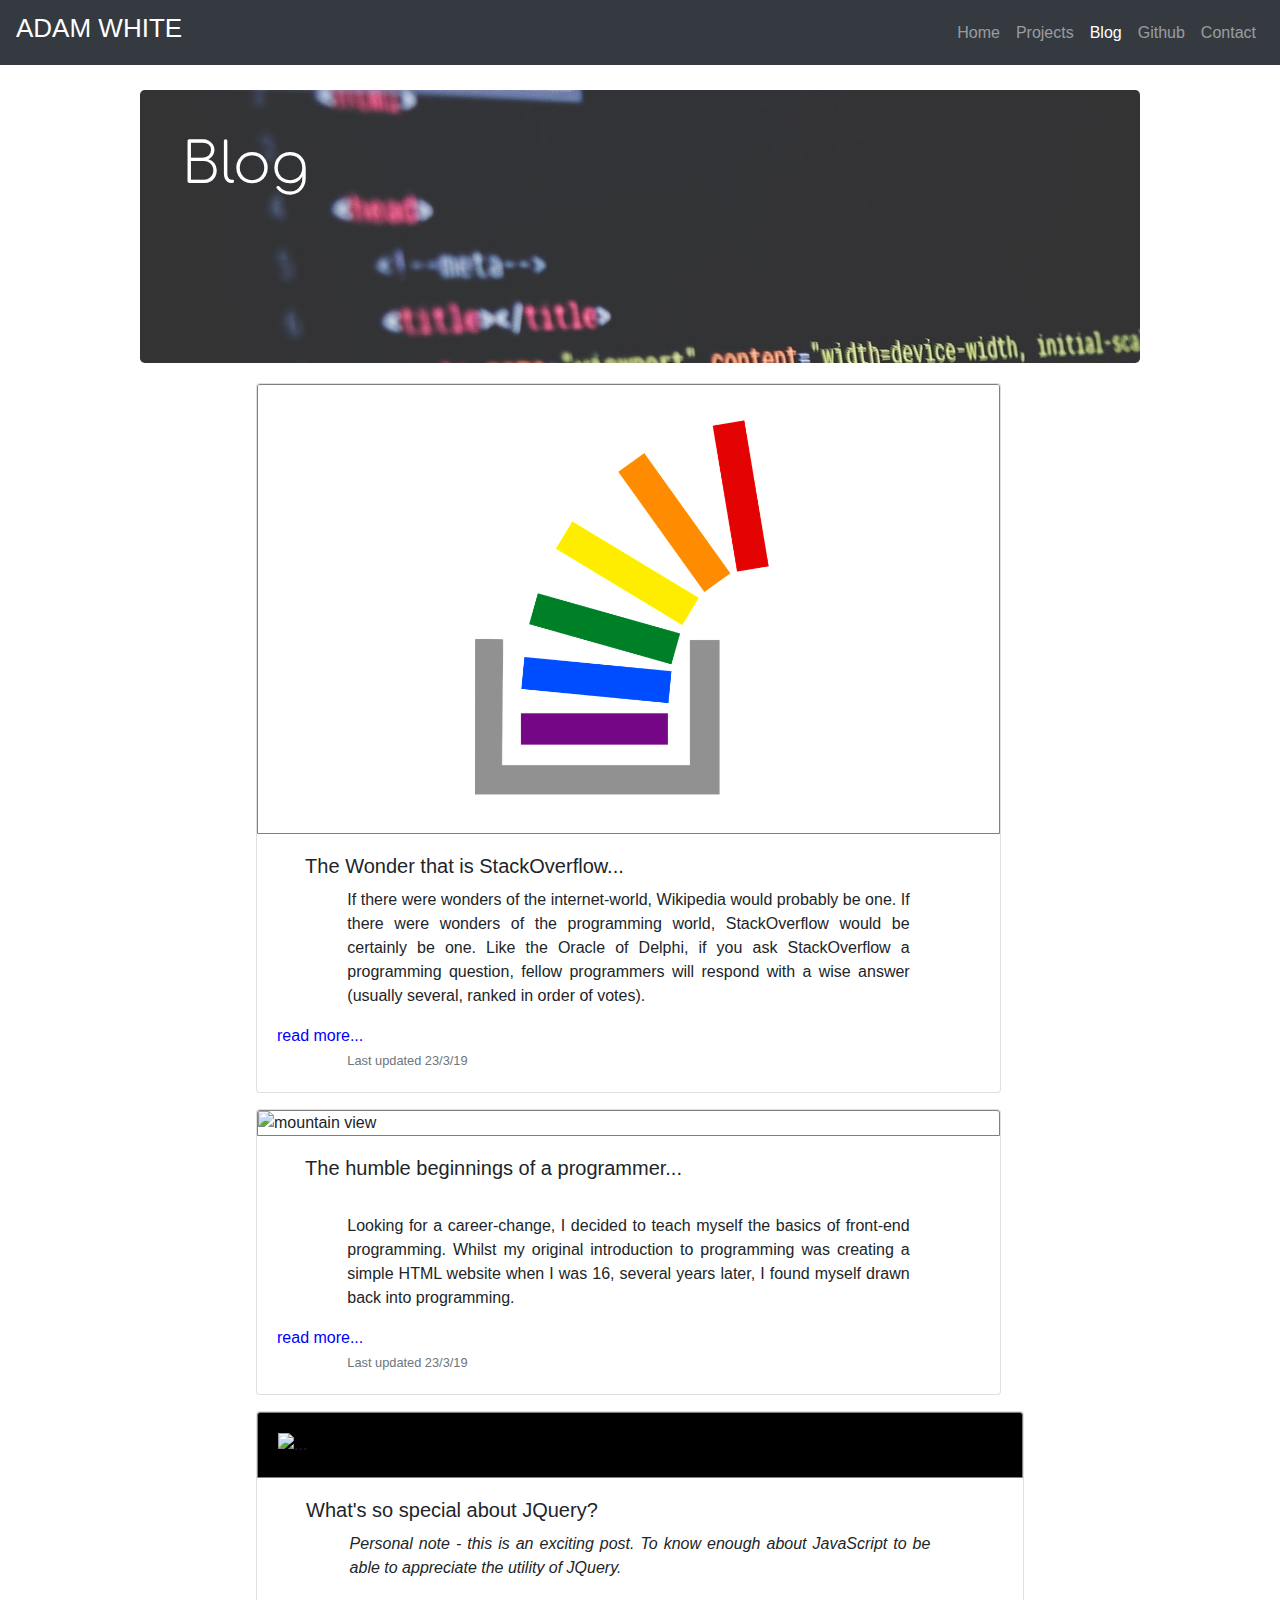
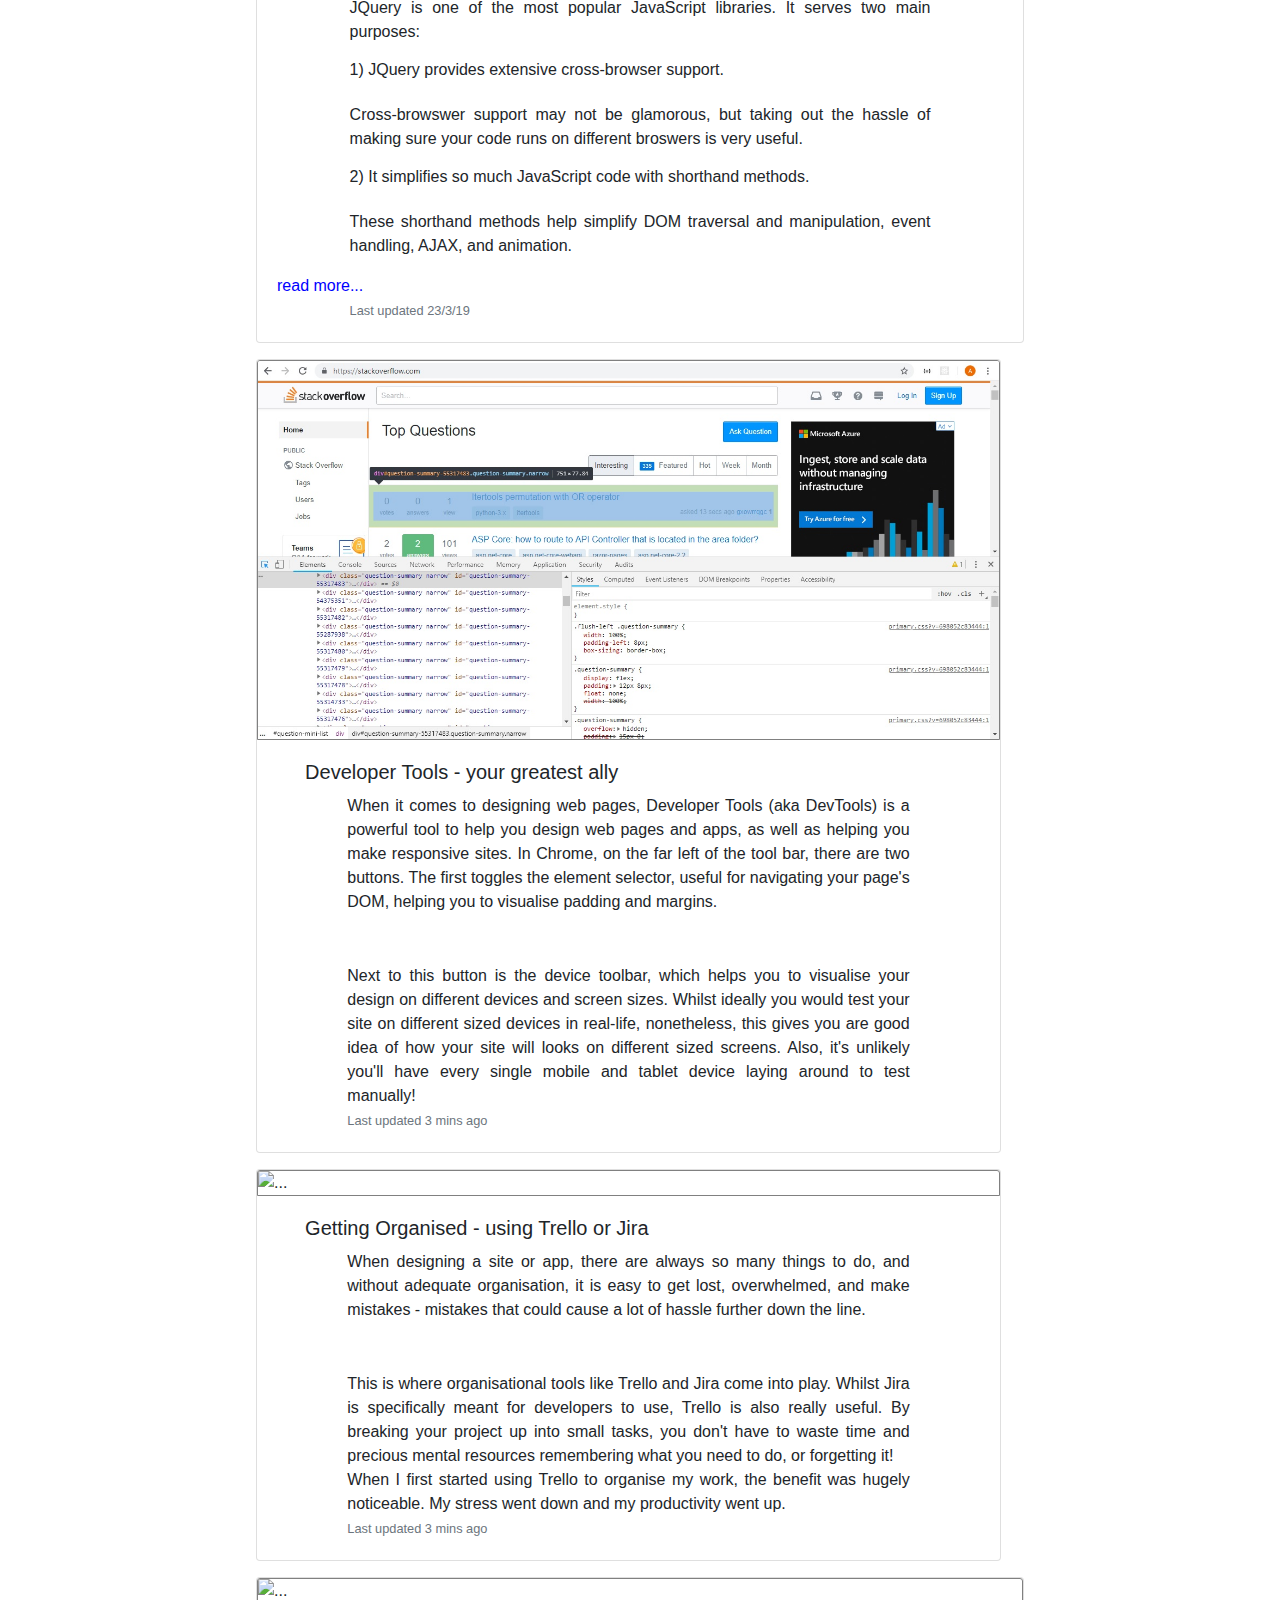
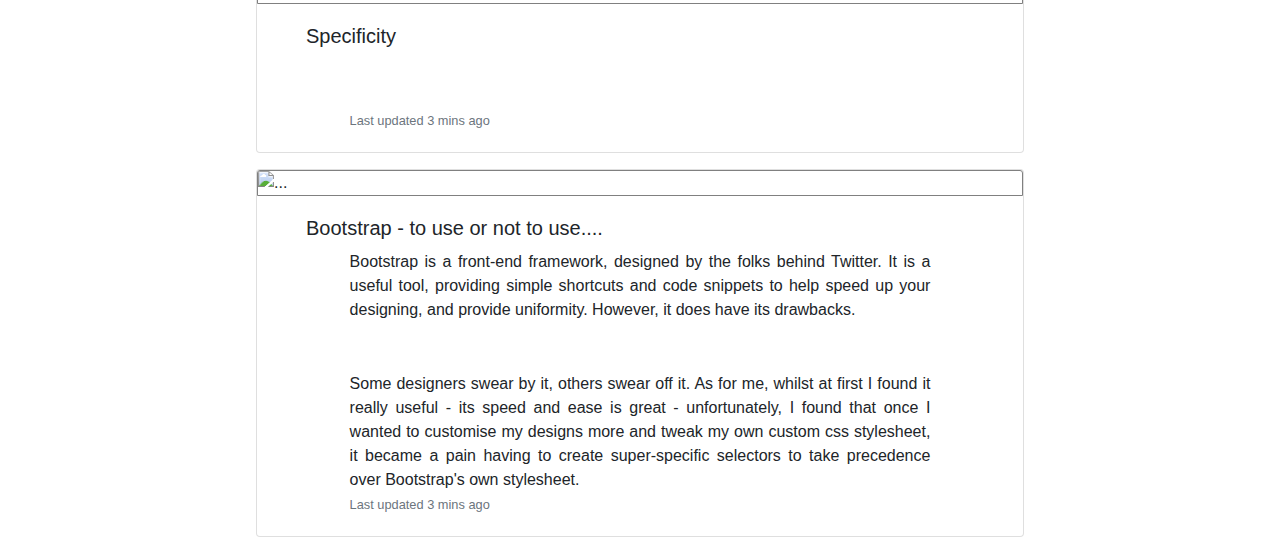
==== commit bb10927e: "updated blog, added images and code tabs" ====
--- a/blog/blog.html
+++ b/blog/blog.html
@@ -50,32 +50,49 @@
 			
 			<!-- Blog cards -->
 			<div class="blog-card-group">
-        <div class="card mb-3">
-					<img src="..." class="card-img-top" alt="...">
-					<div class="card-body">
-						<h5 class="card-title">Declarative Programming - a very useful concept</h5>
-						<p class="card-text">Declarative Programming is all about making life easier for all programmers. Remember, you aren't going to be the only one looking at your code, so it needs to be easy to understand. We all know after a couple of hours of heaving programming, looking at a jumbled, cryptic mess of code is exhausting, compared to code that's easy to read and understand.</p>
-            <p>Declarative programming is about making the code speak for itself.Let's take a simple example.Here is a code snippet hiding an error message:</p>
-            <code>
-            $('#error').css({'visibility':'hidden'});
-            </code>
-            <p>Yes, in this simple example, understanding this simple JQuery method isn't too difficult.But what about this piece of code?</p>
-            <code>
-            hideError();
-            </code>
-            <p>We can't get much simpler than that, can we? By placing our code in its own function, not only do we make our code more maintainable, but we simplify the reading of our code.</p>
-            <p>Imagine if your code was ten times more complicated, declarative programming would make the world of difference in reading an understanding more complex code.</p>
-						<p class="card-text"><small class="text-muted">Last updated 3 mins ago</small></p>
-					</div>
-				</div>
+        <!-- <div class="card mb-3"> -->
+					<!-- <img src="..." class="card-img-top" alt="..."> -->
+					<!-- <div class="card-body"> -->
+						<!-- <h5 class="card-title">Declarative Programming - a very useful concept</h5> -->
+						<!-- <p class="card-text">Declarative Programming is all about making life easier for all programmers. Remember, you aren't going to be the only one looking at your code, so it needs to be easy to understand. We all know after a couple of hours of heaving programming, looking at a jumbled, cryptic mess of code is exhausting, compared to code that's easy to read and understand.</p> -->
+            <!-- <p>Declarative programming is about making the code speak for itself.Let's take a simple example.Here is a code snippet hiding an error message:</p> -->
+            <!-- <code> -->
+            <!-- $('#error').css({'visibility':'hidden'}); -->
+            <!-- </code> -->
+            <!-- <p>Yes, in this simple example, understanding this simple JQuery method isn't too difficult.But what about this piece of code?</p> -->
+            <!-- <code> -->
+            <!-- hideError(); -->
+            <!-- </code> -->
+            <!-- <p>We can't get much simpler than that, can we? By placing our code in its own function, not only do we make our code more maintainable, but we simplify the reading of our code.</p> -->
+            <!-- <p>Imagine if your code was ten times more complicated, declarative programming would make the world of difference in reading an understanding more complex code.</p> -->
+						<!-- <p class="card-text"><small class="text-muted">Last updated 3 mins ago</small></p> -->
+					<!-- </div> -->
+				<!-- </div> -->
 				
 				<div class="card mb-3">
-					<img src="images/stackoverflow.jpg" class="card-img-top" alt="stack overflow">
+					<img src="../images/stackoverflow.jpg" class="card-img-top blog-card-image" alt="stack overflow">
 					<div class="card-body">
 						<h5 class="card-title">The Wonder that is StackOverflow...</h5>
-						<p class="card-text">If there were wonders of the internet world, wikipedia would probably be one, and if there were wonders of the programming world, StackOverflow would be certainly be one - the Pyramids...or the Great Library.</p>
-						<p>If you become good at identifying your problem, using the correct terminology, if you have a problem and google it - like "jQuery parent() does not work" or "javascript set object key with variable" or "adding event listeners to dynamically created element javascript" or "how to float nav items right but keep order", you will almost certainly find someone with the same problem, and excellent advice on how to solve it. This is the wonder of stackoverflow - without it, programming would be {insert random large number} times harder.</p>
-						<p>Knowing how to communicate your problem effectively is a cornerstone of effecting problem solving.</p>
+						<p class="pb-3">If there were wonders of the internet-world, Wikipedia would probably be one. If there were wonders of the programming world, StackOverflow would be certainly be one. Like the Oracle of Delphi, if you ask StackOverflow a programming question, fellow programmers will respond with a wise answer (usually several, ranked in order of votes).</p>
+						<span class="read-more">read more...</span>
+						<span class="main-text">
+							<p class="pb-3">As a programmer, you'd better get used to getting stuck. If you become good at identifying your problem and formulating an appropriate question (using the correct terminology), you can usually figure most things out. Google your problem and you will almost certainly find someone else having encountered the same problem, along with excellent advice on how to solve it. If you can't find it, you can then ask fellow programmers on StackOverflow directly.</p>
+							<p class="pb-3">Here are some random recent searches I have made:</p>
+							<ul class="list-group-flush mb-4">
+								<li class="list-group-item">"jQuery parent() does not work"</li>
+								<li class="list-group-item">"javascript set object key with variable"</li>
+								<li class="list-group-item">"adding event listeners to dynamically created element javascript"</li>
+								<li class="list-group-item">"how to float nav items right but keep order"</li>
+								<li class="list-group-item">"accessing ajax response data"</li>
+								<li class="list-group-item">"highlighting menu item when scrolling javascript"</li>
+								<li class="list-group-item">"parseerror adjacent JSX elements must be wrapped in an enclosing tag"</li>
+								<li class="list-group-item">"XMLHttpRequest blocked by CORS policy"</li>
+								<li class="list-group-item">"addeventlistener in for loop always adds last item"</li>
+							</ul>
+							<p class="pb-3">As you can see, so long as you are precise in your query, you generally find a solution. I have learned so much from reading and absorbing the advice of other programmers. By connecting programmers of all types and all of their problems, StackOverflow is a powerful resource - without it, learning to programming would undoubtedly be several orders of magnitude more difficult.</p>	
+							<span class="hide-text">read less...</span>
+						</span>
+						<p class="card-text"><small class="text-muted">Last updated 23/3/19</small></p>
 					</div>
 				</div>
         
@@ -83,18 +100,19 @@
 					<img src="../images/journey.jpg" class="card-img-top blog-card-image" alt="mountain view">
 					<div class="card-body"> <!-- issue is card height set to 390px in css -->
 						<h5 class="card-title">The humble beginnings of a programmer...</h5>
-						<p class="mt-4">Looking for a career-change, I have taught myself the basics of front-end programming. Whilst my original introduction to programming was creating a simple HTML website when I was 16, several years later, I have found myself drawn back into programming.</p>
+						<p class="mt-4 pb-3">Looking for a career-change, I decided to teach myself the basics of front-end programming. Whilst my original introduction to programming was creating a simple HTML website when I was 16, several years later, I found myself drawn back into programming.</p>
             <span class="read-more">read more...</span>
 						<span class="main-text">
-              <p>This time around, my first proper introduction into programming was with Python, although I soon migrated over to learning JavaScript, along with HTML and CSS. After frustrating months of battling with fundamental concepts such as variables, functions and loops, conditional statements, gradually things began to make more sense. Having gotten through feeling overwhelmed by the range of languages, concepts, frameworks and libraries, as well as the sheer amount that I didn't know (it took me quite a while to get my head around exactly a library was), bit bit by things started falling into place. Gradually, as my rate of learning began to improve, that feeling of overwhelm was replaced with a sense of curiousity and confidence that I could figure out whatever I needed to, eventually. </p><br>
-              <p>I slowly became to think like a programmer, and I found myself seeing conditional statements everywhere, both in digital technologies and in real-life. I found myself waking up with thoughts of how to better approach a problem in my current project.</p><br>
-              <p>Soon, learning becaming easier. New concepts were still often difficult to understand at first, but the length of the initial "I don't get that at all" phase gradually became shorter, and I found that learning became a little faster than before.</p>
-              <p>When I started, the never-ending acronyms and abstract technologies was boggling, however I gradually figured out a path of frameworks and libraries I wanted to learn. I became increasingly more comfortable not knowing everything, and the learning became addictive. Torn between wanting to learn everything, and needing to focus, I slowly absorbed the basics of a variety of tools that I distinctly remember thinking, not so long ago, wow, I can't wait to learn jQuery (what the hell is that?), Bootstrap and AJAX. When I then starting learning about each one, I realised how far I had come. Granted the road ahead is never-ending, but the process of learning, I understand now, is part of the charm of programming.</p><br>
-              <p class="pb-3 mb-2">I liken this process to stumbling through the dark, gradually, piece-by-piece you can see slightly more each day and week passes.</p>
-              <p class="card-text">What exactly is a function? What's an object?</p>
-              <p class="card-text">It's common to feel stuck when coding, since solving problems is the very essence of programming. During these times, when you feel as though you'll never get to grips with the current language, framework or library you are focused on, 
-            </span>
-            <span class="hide-text">less...</span>
+              <p class="pb-3">This time around, my first proper introduction into programming was with Python. Starting from scratch, with Team Treehouse holding my hand, I began to learn about variables, functions, loops and conditional statements. At this stage, knowing absolutely nothing, learning how to think programmatically learning took some time.<p>
+							<p class="pb-3"> I could soon follow along reasonably well, and could tweak scaffolded code, although when placed in front of a blank editor, I was completely lost. It was at this point, eager to move into web development, I decided to focus on HTML, CSS, and JavaScript.</p>
+							<p class="pb-3"> Initially confused at a change in language, I soon became more comfortable reading and writing code. Following advice I had often heard, I began to build my own 'projects'. Using freecodecamp as a launching pad, as well as Team Treehouse,  I began to create my first div containers, floated elements, stylesheets and, eventually, basic web pages. and CSS.</p>
+							<p class="pb-3">As time went by, and after more practice, things began to make more sense. Whilst I initially felt overwhelmed by the range of languages, concepts, frameworks and libraries, as well as the sheer amount that I didn't know (it took me quite a while to get my head around exactly a library was), bit bit by things started falling into place.</p>
+							<p class="pb-3">The most crucial skill I learned was the skill of learning itself. As I became more familiar with my chosen languages, my rate of learning began to improve and the speed at which I picked up new concepts increased. That feeling of being overwhelmed was replaced with a sense of curiousity and confidence that I could figure out whatever I needed to, eventually. </p>
+              <p class="pb-3">I slowly began to think like a programmer, and I found myself seeing conditional statements everywhere, both in digital technologies, games, and in real-life. I found myself waking up with thoughts of how to better approach a problem in my current project. This is when I realised I had found the career for me. </p>
+							<p class="pb-3">Looking back, when I first started the never-ending acronyms and abstract technologies were intimidating. Nonetheless, I gradually figured out a path of frameworks and libraries that I wanted to learn. I became increasingly more comfortable not knowing everything, and the learning became addictive. Torn between wanting to learn everything, and needing to focus, I slowly absorbed the basics of a variety of tools including JQuery, AJAX, and Bootstrap. When I then starting learning about each one, I reminded myself that not so long ago, they were just abstract names, and that I now had a working knowledge of them. I understand now that never-ending learning is part of the charm of programming.</p>              
+							<span class="hide-text">read less...</span>
+						</span>
+						<p class="card-text"><small class="text-muted">Last updated 23/3/19</small></p>
 					</div>
 				</div>
 				
@@ -117,29 +135,47 @@
 				<!-- </div> -->
 				
 				<div class="card mb-3">
-					<img src="..." class="card-img-top" alt="...">
-					<div class="card-body">
-						<h5 class="card-title">The Wonder of JQuery</h5>
-						<p class="card-text">This is an exciting post - to know enough about JavaScript to be able to appreciate the utility of JQuery.</p>
-						<p>JQuery is one of the most popular JavaScript libraries. It serves two main purposes: 1) It provides extensive cross-browswer support. 2) It simplifies so much JavaScript code with shorthand.</p>
-						<p>Take, for example, an AJAX request. In vanilla (plain) JavaScript, it would take this many lines of code to make a request:</p>
-						<code>
-							var request = new XMLHttpRequest();
-							request.open('GET', 'someaddress.com/file.json');
-							request.onload = function () {
-								var results = JSON.parse(request.responseText)
-								console.log(results)
-							}
-							request.send();
-						
-						
-						</code>
-						<p class="card-text"><small class="text-muted">Last updated 3 mins ago</small></p>
+					<img src="../images/jQuery-Logo.jpg" style="padding: 20px; background-color: black" class="card-img-top" alt="...">
+					<div class="card-body">
+						<h5 class="card-title">What's so special about JQuery?</h5>
+						<p class="pb-3"><i>Personal note - this is an exciting post. To know enough about JavaScript to be able to appreciate the utility of JQuery.</i></p>
+						<p class="pb-3">JQuery is one of the most popular JavaScript libraries. It serves two main purposes:</p>
+						<p class="h6 pb-3">1) JQuery provides extensive cross-browser support.</p>
+						<p class="pb-3">Cross-browswer support may not be glamorous, but taking out the hassle of making sure your code runs on different broswers is very useful.</p>
+						<p class="h6 pb-3">2) It simplifies so much JavaScript code with shorthand methods.</h2>
+						<p class="pb-3">These shorthand methods help simplify DOM traversal and manipulation, event handling, AJAX, and animation.</p> 
+						<span class="read-more">read more...</span>	
+						<span class="main-text">
+							<p class="pb-3">Take, for example, an AJAX request. In vanilla (plain) JavaScript, it would take this many lines of code to make a request:</p>
+							<code class="pb-3">
+								var request = new XMLHttpRequest();
+								request.open('GET', 'someaddress.com/file.json');
+								request.onload = function () {
+								<span class="ml-4">var results = JSON.parse(request.responseText);</span>
+								<span class="ml-4">//do something with results;</span>
+								}
+								request.send();						
+							</code>
+							<p class="pb-3">However, with jQuery, an AJAX request is more streamlined:</p>
+							<code>
+								var $request = $.ajax({
+								<span class="ml-4">url: "http://www.json-generator.com/api/json/get/coSwXiWUky?indent=2",</span>
+								<span class="ml-4">success: function(result){</span>
+								<span class="ml-5">data = result; // assign results to variable</span>
+								<span class="ml-5">// do stuff with result</span>
+									}
+								});
+							</code>
+							<p class="pb-3">Rather that creating a XMLHttpRequest object, then opening a request, adding a callback function, then sending the question, with JQuery, we supply the data as an obect, and JQuery does the rest!</p>
+							<p class="pb-3">As for compatibility, as well as checking caniuse.com for whatever property or feature you are trying to implement, jQuery offers well-supported cross-browser compability, and should be taken full advantage of.</p>
+							<span class="hide-text">read less...</span>
+						</span>
+						<p class="card-text"><small class="text-muted">Last updated 23/3/19</small></p>
 					</div>
 				</div>
 				
 				<div class="card mb-3">
-					<img src="..." class="card-img-top" alt="...">
+					<img src="../images/devtools.jpg" class="card-img-top" alt="chrome dev tools">
 					<div class="card-body">
 						<h5 class="card-title">Developer Tools - your greatest ally</h5>
 						<p class="card-text">When it comes to designing web pages, Developer Tools (aka DevTools) is a powerful tool to help you design web pages and apps, as well as helping you make responsive sites. In Chrome, on the far left of the tool bar, there are two buttons. The first toggles the element selector, useful for navigating your page's DOM, helping you to visualise padding and margins.</p>
@@ -155,6 +191,15 @@
 						<p class="card-text">When designing a site or app, there are always so many things to do, and without adequate organisation, it is easy to get lost, overwhelmed, and make mistakes - mistakes that could cause a lot of hassle further down the line.</p>
             <p>This is where organisational tools like Trello and Jira come into play. Whilst Jira is specifically meant for developers to use, Trello is also really useful. By breaking your project up into small tasks, you don't have to waste time and precious mental resources remembering what you need to do, or forgetting it!</p>
             <p>When I first started using Trello to organise my work, the benefit was hugely noticeable. My stress went down and my productivity went up.</p>
+						<p class="card-text"><small class="text-muted">Last updated 3 mins ago</small></p>
+					</div>
+				</div>
+				
+				  <div class="card mb-3">
+					<img src="..." class="card-img-top" alt="...">
+					<div class="card-body">
+						<h5 class="card-title">Specificity</h5>
+						<p class="card-text">
 						<p class="card-text"><small class="text-muted">Last updated 3 mins ago</small></p>
 					</div>
 				</div>
--- a/custom.css
+++ b/custom.css
@@ -272,6 +272,10 @@
 	display: none;
 }
 
+#currentTH {
+	min-width: 165px;
+}
+
  
 /* ==== Media Queries ==== */
 
@@ -345,6 +349,11 @@
 }
 
 @media(min-width:768px){
+	
+	#about-text {
+		width: 60%;
+	}
+	
 	.btn-primary {
 		font-size: 0.95em;
 	}
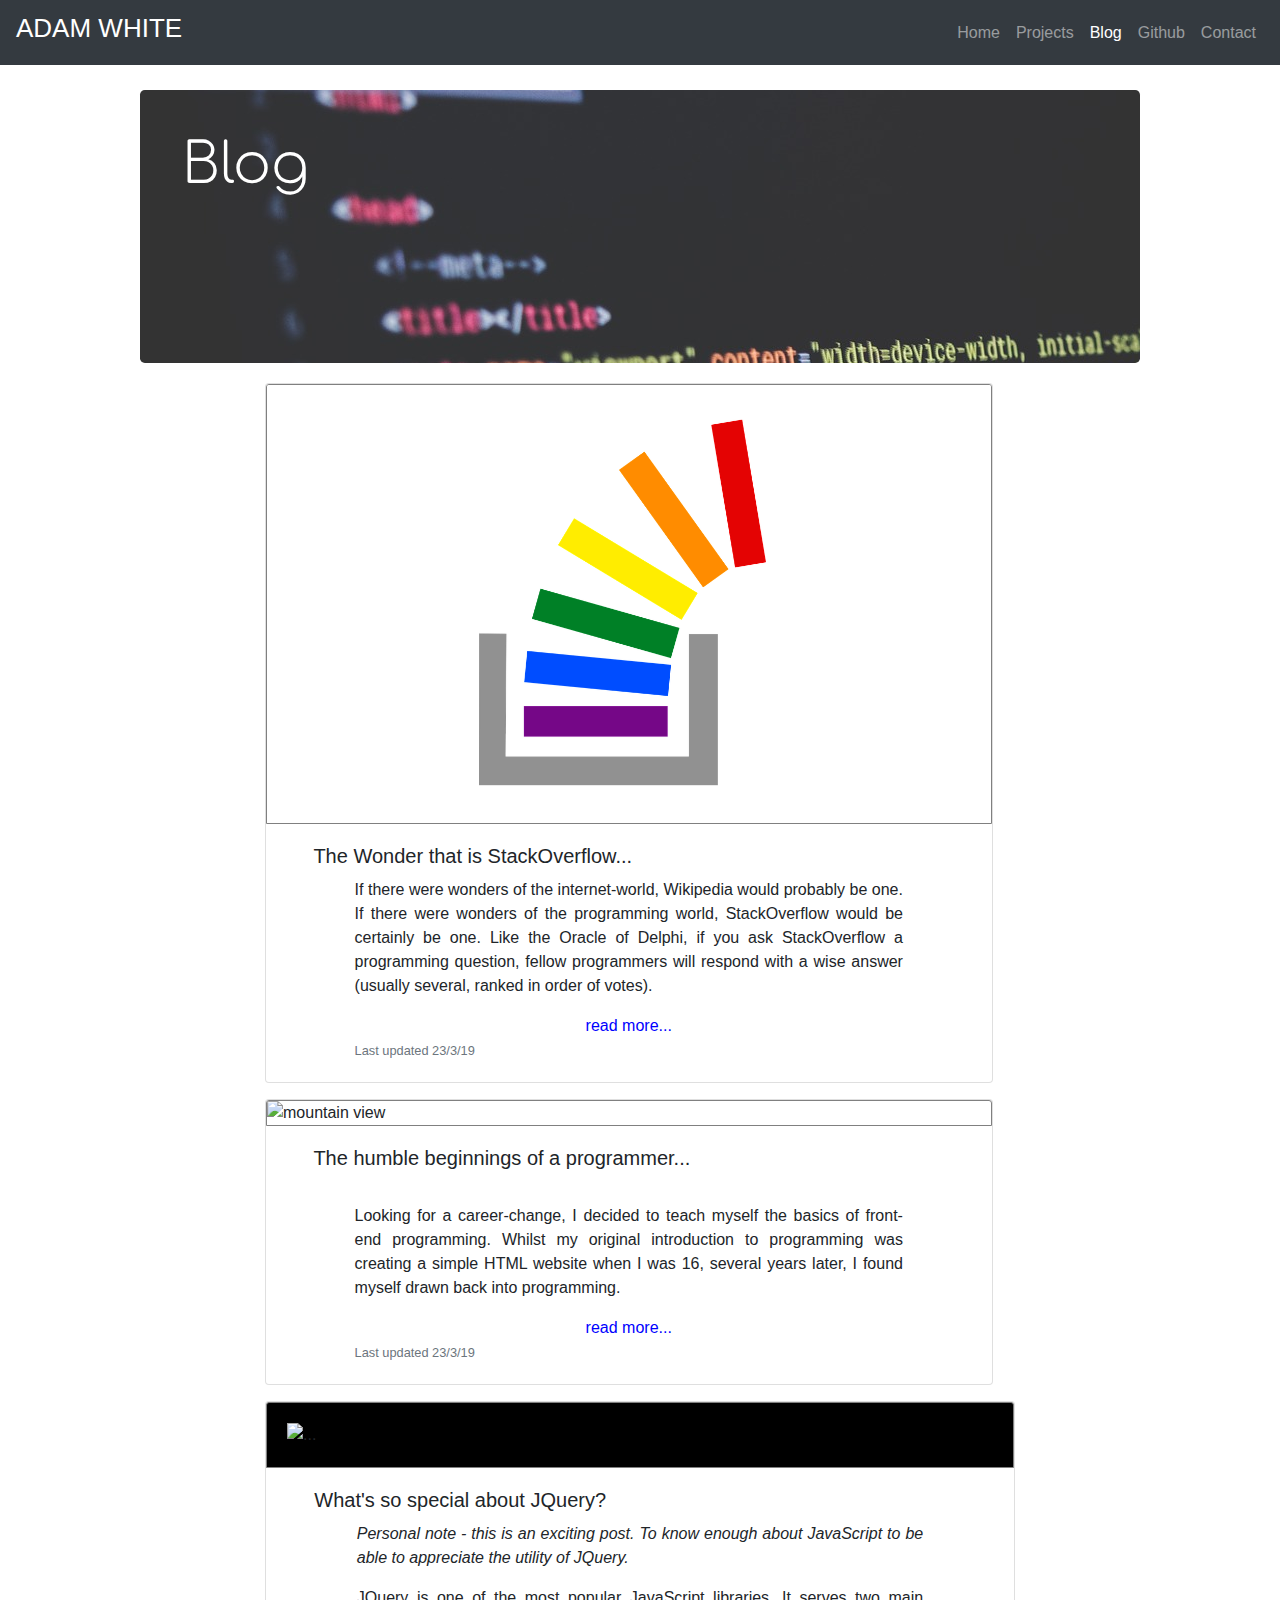
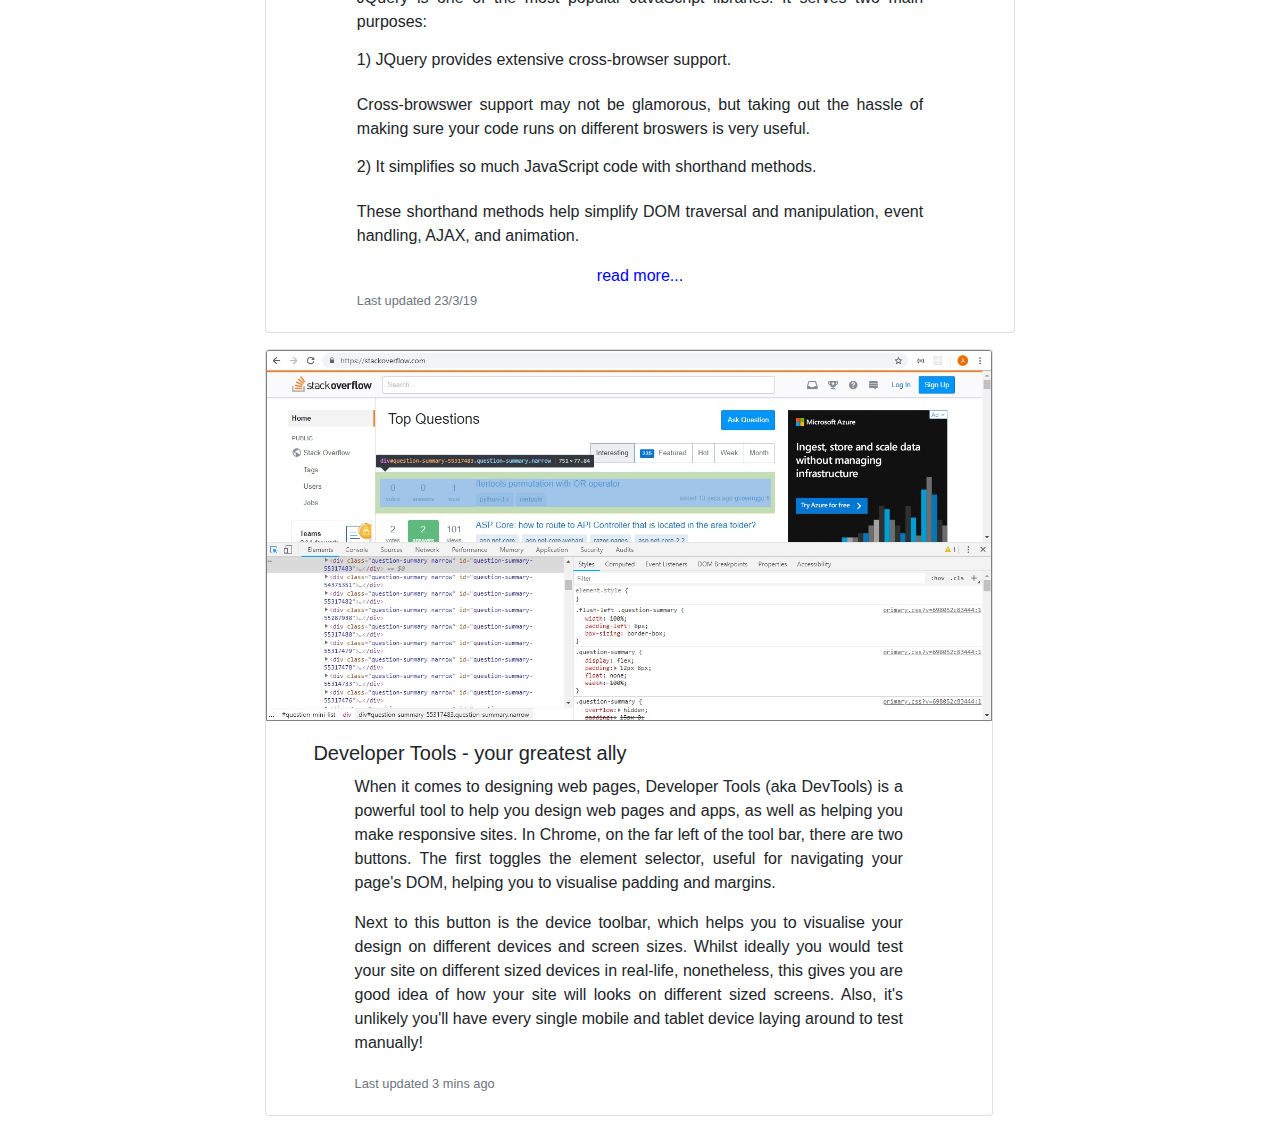
==== commit 22c63a39: "commented out unfinished blog posts" ====
--- a/blog/blog.html
+++ b/blog/blog.html
@@ -178,41 +178,41 @@
 					<img src="../images/devtools.jpg" class="card-img-top" alt="chrome dev tools">
 					<div class="card-body">
 						<h5 class="card-title">Developer Tools - your greatest ally</h5>
-						<p class="card-text">When it comes to designing web pages, Developer Tools (aka DevTools) is a powerful tool to help you design web pages and apps, as well as helping you make responsive sites. In Chrome, on the far left of the tool bar, there are two buttons. The first toggles the element selector, useful for navigating your page's DOM, helping you to visualise padding and margins.</p>
-						<p> Next to this button is the device toolbar, which helps you to visualise your design on different devices and screen sizes. Whilst ideally you would test your site on different sized devices in real-life, nonetheless, this gives you are good idea of how your site will looks on different sized screens. Also, it's unlikely you'll have every single mobile and tablet device laying around to test manually!</p>
-						<p class="card-text"><small class="text-muted">Last updated 3 mins ago</small></p>
-					</div>
-				</div>
-        
-        <div class="card mb-3">
-					<img src="..." class="card-img-top" alt="...">
-					<div class="card-body">
-						<h5 class="card-title">Getting Organised - using Trello or Jira</h5>
-						<p class="card-text">When designing a site or app, there are always so many things to do, and without adequate organisation, it is easy to get lost, overwhelmed, and make mistakes - mistakes that could cause a lot of hassle further down the line.</p>
-            <p>This is where organisational tools like Trello and Jira come into play. Whilst Jira is specifically meant for developers to use, Trello is also really useful. By breaking your project up into small tasks, you don't have to waste time and precious mental resources remembering what you need to do, or forgetting it!</p>
-            <p>When I first started using Trello to organise my work, the benefit was hugely noticeable. My stress went down and my productivity went up.</p>
-						<p class="card-text"><small class="text-muted">Last updated 3 mins ago</small></p>
-					</div>
-				</div>
-				
-				  <div class="card mb-3">
-					<img src="..." class="card-img-top" alt="...">
-					<div class="card-body">
-						<h5 class="card-title">Specificity</h5>
-						<p class="card-text">
-						<p class="card-text"><small class="text-muted">Last updated 3 mins ago</small></p>
-					</div>
-				</div>
-        
-        <div class="card mb-3">
-					<img src="..." class="card-img-top" alt="...">
-					<div class="card-body">
-						<h5 class="card-title">Bootstrap - to use or not to use....</h5>
-						<p class="card-text">Bootstrap is a front-end framework, designed by the folks behind Twitter. It is a useful tool, providing simple shortcuts and code snippets to help speed up your designing, and provide uniformity. However, it does have its drawbacks. </p>
-            <p>Some designers swear by it, others swear off it. As for me, whilst at first I found it really useful - its speed and ease is great - unfortunately, I found that once I wanted to customise my designs more and tweak my own custom css stylesheet, it became a pain having to create super-specific selectors to take precedence over Bootstrap's own stylesheet.</p>
-						<p class="card-text"><small class="text-muted">Last updated 3 mins ago</small></p>
-					</div>
-				</div>
+						<p class="pb-3">When it comes to designing web pages, Developer Tools (aka DevTools) is a powerful tool to help you design web pages and apps, as well as helping you make responsive sites. In Chrome, on the far left of the tool bar, there are two buttons. The first toggles the element selector, useful for navigating your page's DOM, helping you to visualise padding and margins.</p>
+						<p class="pb-3"> Next to this button is the device toolbar, which helps you to visualise your design on different devices and screen sizes. Whilst ideally you would test your site on different sized devices in real-life, nonetheless, this gives you are good idea of how your site will looks on different sized screens. Also, it's unlikely you'll have every single mobile and tablet device laying around to test manually!</p>
+						<p><small class="text-muted">Last updated 3 mins ago</small></p>
+					</div>
+				</div>
+        
+        <!-- <div class="card mb-3"> -->
+					<!-- <img src="..." class="card-img-top" alt="..."> -->
+					<!-- <div class="card-body"> -->
+						<!-- <h5 class="card-title">Getting Organised - using Trello or Jira</h5> -->
+						<!-- <p class="card-text">When designing a site or app, there are always so many things to do, and without adequate organisation, it is easy to get lost, overwhelmed, and make mistakes - mistakes that could cause a lot of hassle further down the line.</p> -->
+            <!-- <p>This is where organisational tools like Trello and Jira come into play. Whilst Jira is specifically meant for developers to use, Trello is also really useful. By breaking your project up into small tasks, you don't have to waste time and precious mental resources remembering what you need to do, or forgetting it!</p> -->
+            <!-- <p>When I first started using Trello to organise my work, the benefit was hugely noticeable. My stress went down and my productivity went up.</p> -->
+						<!-- <p class="card-text"><small class="text-muted">Last updated 3 mins ago</small></p> -->
+					<!-- </div> -->
+				<!-- </div> -->
+				
+				  <!-- <div class="card mb-3"> -->
+					<!-- <img src="..." class="card-img-top" alt="..."> -->
+					<!-- <div class="card-body"> -->
+						<!-- <h5 class="card-title">Specificity</h5> -->
+						<!-- <p class="card-text"> -->
+						<!-- <p class="card-text"><small class="text-muted">Last updated 3 mins ago</small></p> -->
+					<!-- </div> -->
+				<!-- </div> -->
+        
+        <!-- <div class="card mb-3"> -->
+					<!-- <img src="..." class="card-img-top" alt="..."> -->
+					<!-- <div class="card-body"> -->
+						<!-- <h5 class="card-title">Bootstrap - to use or not to use....</h5> -->
+						<!-- <p class="card-text">Bootstrap is a front-end framework, designed by the folks behind Twitter. It is a useful tool, providing simple shortcuts and code snippets to help speed up your designing, and provide uniformity. However, it does have its drawbacks. </p> -->
+            <!-- <p>Some designers swear by it, others swear off it. As for me, whilst at first I found it really useful - its speed and ease is great - unfortunately, I found that once I wanted to customise my designs more and tweak my own custom css stylesheet, it became a pain having to create super-specific selectors to take precedence over Bootstrap's own stylesheet.</p> -->
+						<!-- <p class="card-text"><small class="text-muted">Last updated 3 mins ago</small></p> -->
+					<!-- </div> -->
+				<!-- </div> -->
         
 
 			</div>
--- a/custom.css
+++ b/custom.css
@@ -48,10 +48,12 @@
 }
 
 code {
-	width: 70%;
+	width: 80%;
 	display: block;
-	white-space: pre-line;
+	text-align: left;
+	white-space: pre-line; /* keeps all whitespace */
 	margin: auto;  
+	line-height: 1.5em;
 }
 
 table {
@@ -117,8 +119,8 @@
 }
 
 .card-img-top {
-    width: 100%;
-    height: auto;
+  width: 100%;
+  height: auto;
 	border: 1px gray solid;
 }
 
@@ -181,6 +183,15 @@
 	order: 1;
 }
 
+.blog-card-group {
+	max-width:750px;
+}
+
+.list-group-flush {
+	width: 80%;
+	margin: auto;
+}
+
 .main-text,
 .hide-text {
 	display: none;
@@ -188,7 +199,9 @@
 
 .read-more,
 .hide-text {
+	display: block;
 	color: blue;
+	text-align: center;
 }
 
 .read-more:hover,
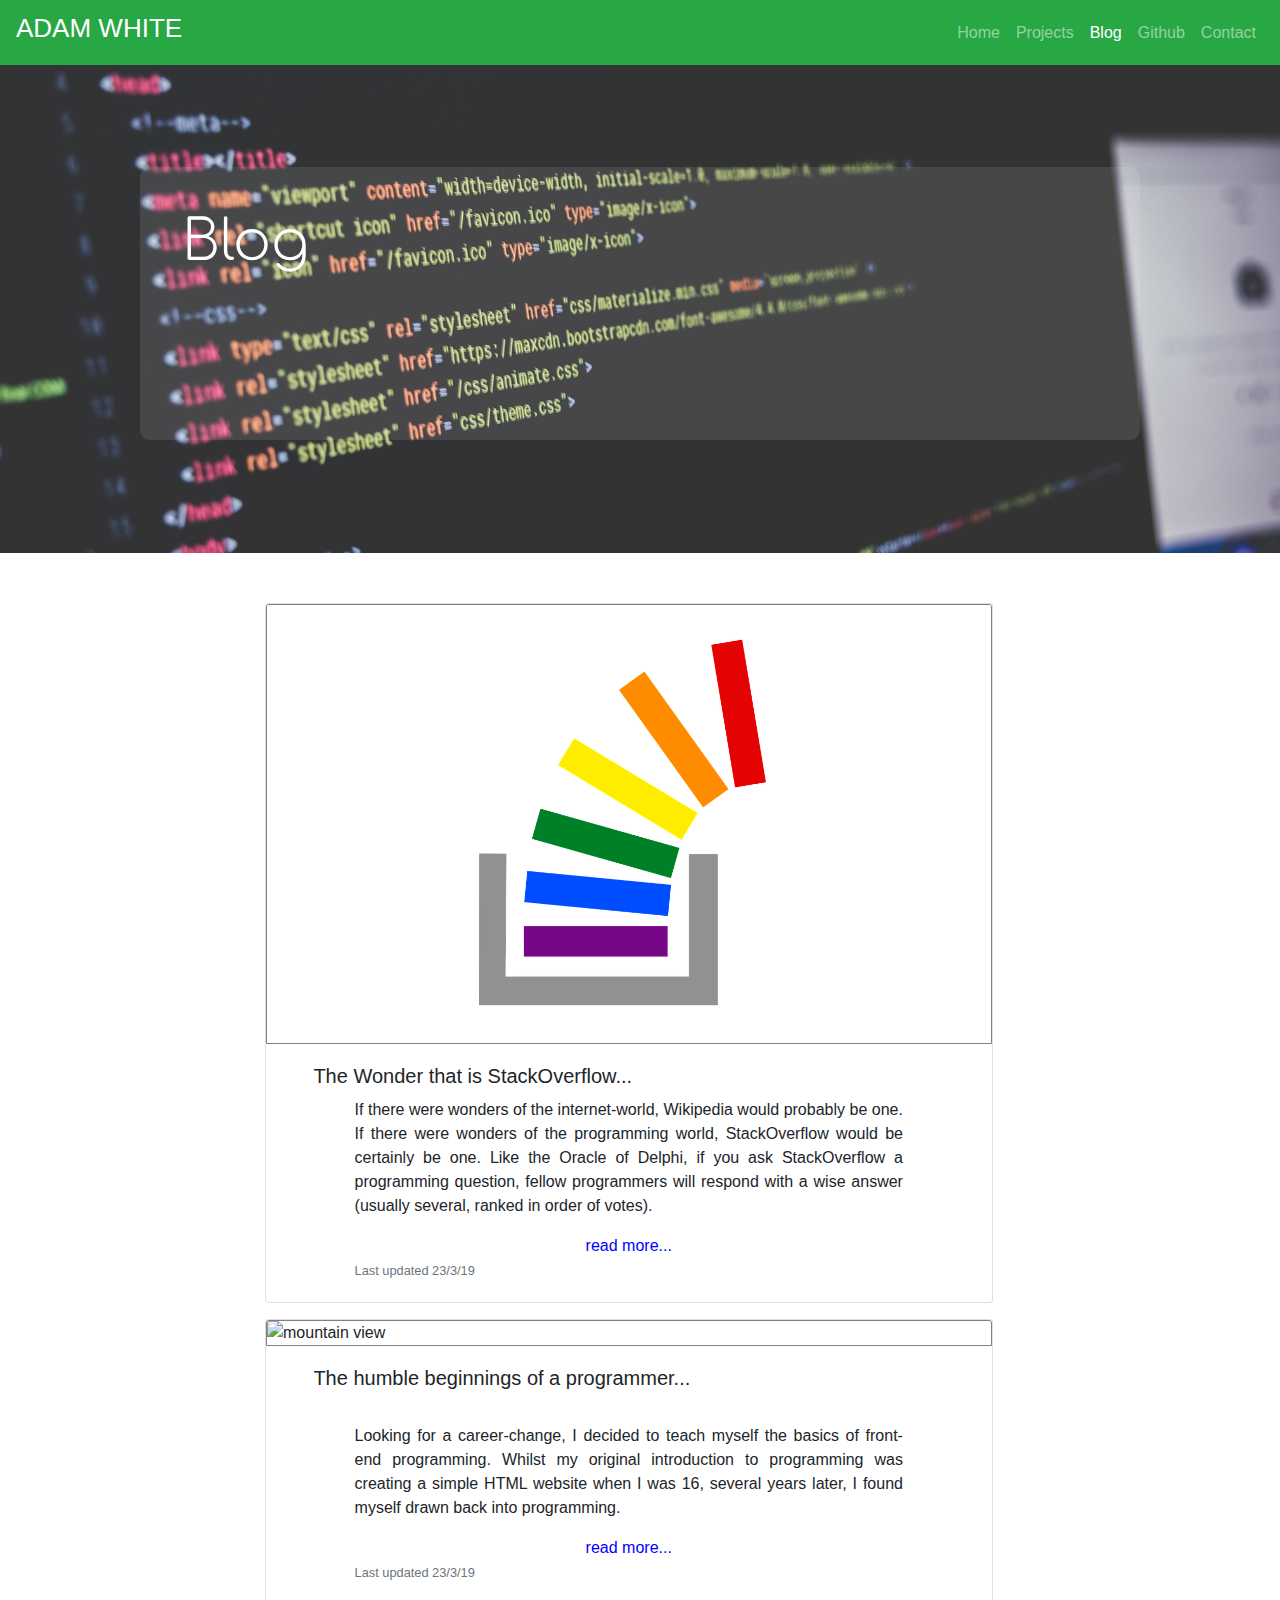
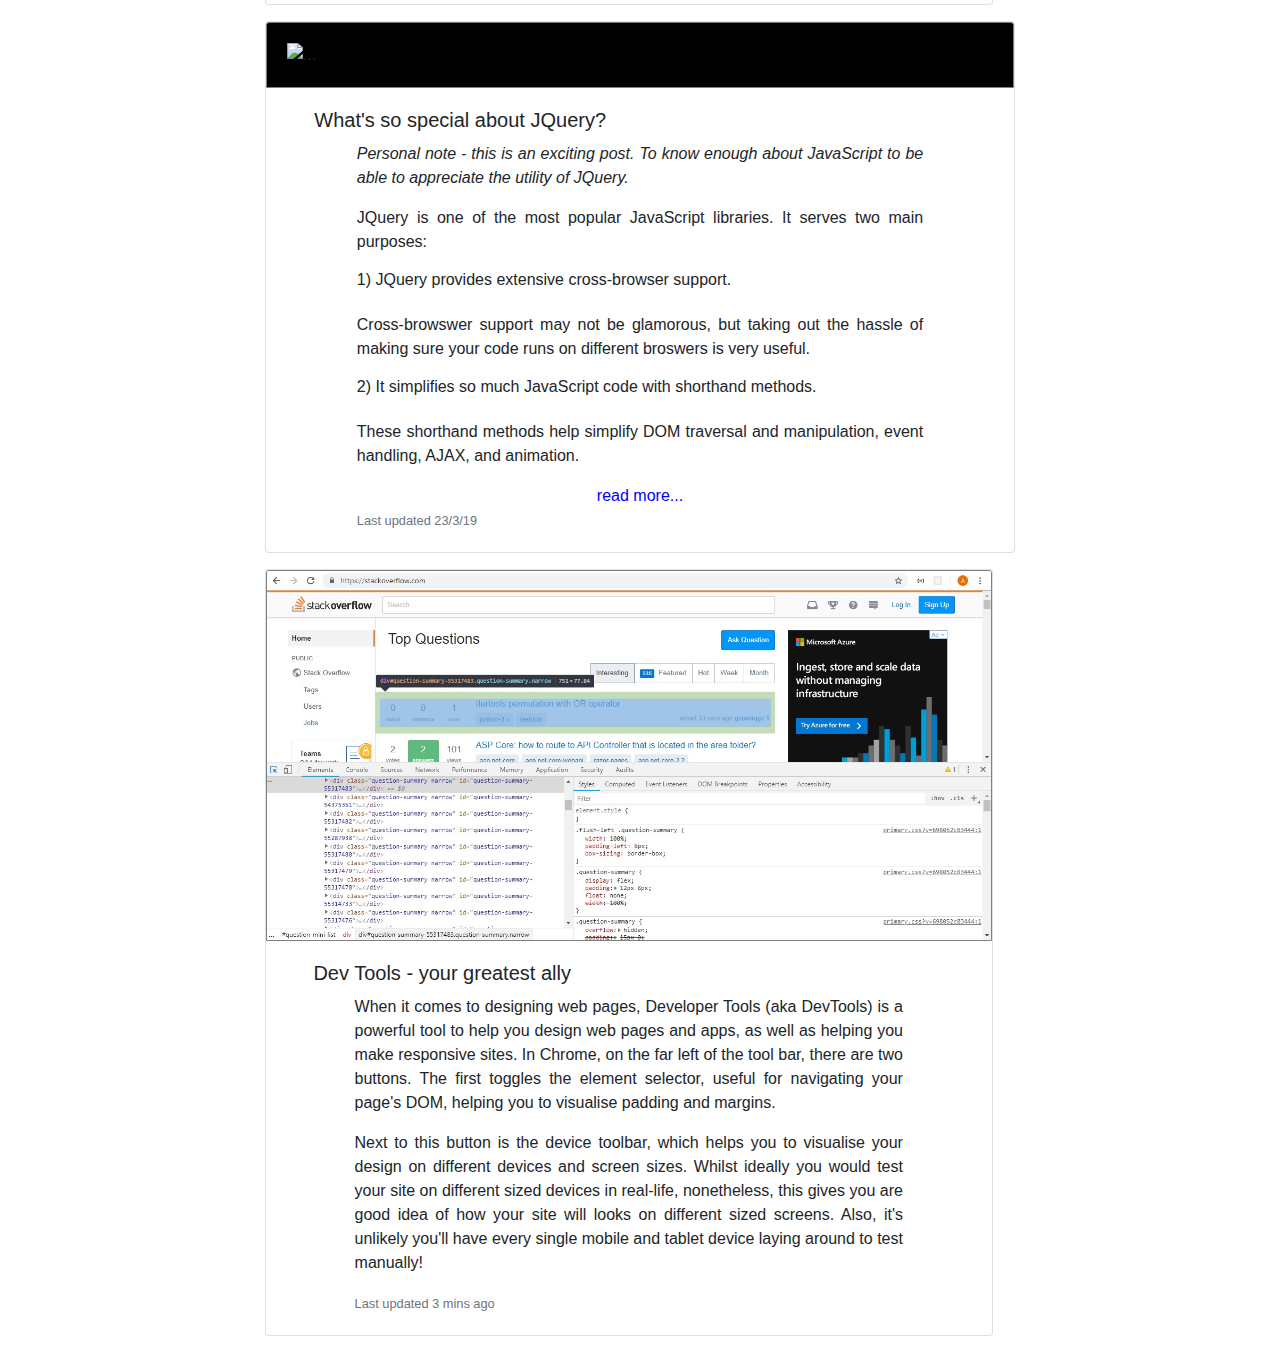
==== commit 0640ac3f: "updated blog design" ====
--- a/blog/blog.html
+++ b/blog/blog.html
@@ -12,7 +12,7 @@
 	<body>
 		<!-- HEADER -->
 		<header id="home">
-			<nav class="navbar navbar-expand-lg fixed-top navbar-dark bg-dark">
+			<nav class="navbar navbar-expand-lg fixed-top navbar-dark bg-success">
 				<a class="navbar-brand" href="../index.html"><h3>ADAM WHITE</h3></a>
 				<button class="navbar-toggler" type="button" data-toggle="collapse" data-target="#navbarNav" aria-controls="navbarNav" aria-expanded="false" aria-label="Toggle navigation">
 					<span class="navbar-toggler-icon"></span>
@@ -41,13 +41,14 @@
 		</header>
 
 		<!-- Jumbotron heading -->
-		<main class="mt-4">
-			<div class="jumbotron blog-jumbo">
-        <div id="statsTH"></div>
-        <div id="currentTH"></div>
-				<h1 class="display-4">Blog</h1>
+		<main class="mt-2">
+			<div class="jumbo-wrapper">
+				<div class="blog-jumbo">
+					<div id="statsTH"></div>
+					<div id="currentTH"></div>
+					<h1 class="display-4">Blog</h1>
+				</div>
 			</div>
-			
 			<!-- Blog cards -->
 			<div class="blog-card-group">
         <!-- <div class="card mb-3"> -->
@@ -177,7 +178,7 @@
 				<div class="card mb-3">
 					<img src="../images/devtools.jpg" class="card-img-top" alt="chrome dev tools">
 					<div class="card-body">
-						<h5 class="card-title">Developer Tools - your greatest ally</h5>
+						<h5 class="card-title">Dev Tools - your greatest ally</h5>
 						<p class="pb-3">When it comes to designing web pages, Developer Tools (aka DevTools) is a powerful tool to help you design web pages and apps, as well as helping you make responsive sites. In Chrome, on the far left of the tool bar, there are two buttons. The first toggles the element selector, useful for navigating your page's DOM, helping you to visualise padding and margins.</p>
 						<p class="pb-3"> Next to this button is the device toolbar, which helps you to visualise your design on different devices and screen sizes. Whilst ideally you would test your site on different sized devices in real-life, nonetheless, this gives you are good idea of how your site will looks on different sized screens. Also, it's unlikely you'll have every single mobile and tablet device laying around to test manually!</p>
 						<p><small class="text-muted">Last updated 3 mins ago</small></p>
--- a/custom.css
+++ b/custom.css
@@ -1,11 +1,11 @@
 /* ==== Elements ==== */
 
 body {
-	width: 100%;
+	font-weight: 400;
 }
 
 header {
-	padding-top: 50px;
+	padding-top: 45px;
 }
 
 nav h5:hover{
@@ -28,6 +28,12 @@
 	font-size: 1.3em;
 }
 
+header h3:hover {
+	margin-left: 0.05em;
+	transition: transform .2s;
+	transform: scale(1.1);
+}
+
 p {
 	display: block;
 	width: 80%;
@@ -38,6 +44,10 @@
 
 form {
 	padding: 20px;
+}
+
+form > label {
+	text-align: left;
 }
 
 footer {
@@ -45,6 +55,7 @@
 	height: 60px;
 	margin-top: 50px;
 	background-color: rgba(0,0,0,0.8);
+	display: flex;
 }
 
 code {
@@ -52,7 +63,7 @@
 	display: block;
 	text-align: left;
 	white-space: pre-line; /* keeps all whitespace */
-	margin: auto;  
+	margin: auto;
 	line-height: 1.5em;
 }
 
@@ -75,28 +86,102 @@
 .jumbotron > p {
 	width: 80%;
 }
-	
-#about h2,
+
+#about-text h2,
 #projects h2,
 #contact h2 {
-	background-color: dodgerblue;
+	text-shadow: 2px 2px 2px lightgray;
+	margin-top: -55px;
+	position: absolute;
+	left: 50%;
+	margin-left: -2.2em;
+	display: inline-block;
+	background-color: forestgreen;
+	color: white;
+	text-shadow: 2px 2px 2px black;
+	border: 4px forestgreen solid;
+	border-radius: 5px;
+	-webkit-transform: skew(-20deg);
+  -moz-transform: skew(-20deg);
+  -ms-transform: skew(-20deg);
+  -o-transform: skew(-20deg);
+  transform: skew(-20deg);
+}
+
+#about-text h2,
+#contact h2 {
+	margin-top: -55px;
+}
+
+#projects h2 {
+	margin-top: -90px;
+	margin-left: -3.25em;
+	position: absolute;
+}
+
+
+#about-text h2 > span,
+#projects h2 > span,
+#contact h2 > span {
+	display: inline-block;
+	transform: skew(20deg);
+}
+
+
+/* ==== IDs ==== */
+
+#about-text{
+	border: forestgreen 3px solid;
+	padding: 1em;
 	width: 100%;
-	color: white;
-
-}
-
-#projects h2 {
-	margin-top: -15px;
-}
+	margin: 80px auto;
+}
+
+#contact {
+	width: 100%;
+	margin: 70px auto;
+	padding-top: 10px;
+	border: 3px forestgreen solid;
+	border-radius: 4px;
+}
+
+#form {
+	width: 90%;
+	margin: 2em auto;
+	background-color: lightgray;
+	border-radius: 10px;
+}
+
+#statsTH,
+#currentTH {
+	display: none;
+}
+
+#currentTH {
+	min-width: 165px;
+}
+
+
 
 /* ==== Classes ==== */
+
+.jumbo-wrapper {
+	width: 100%;
+	height: 500px;
+	background-image: url("images/header-img.jpg");
+	background-attachment: fixed;
+  background-position: center;
+  background-repeat: no-repeat;
+  background-size: cover;
+	display: flex;
+	align-items: center;
+}
 
 .jumbotron{
 	width: 95%;
 	max-width: 1000px;
 	margin: auto;
-	margin-top: 40px;
-	background-image: url("images/header-img.jpg");
+	background-color: rgba(255,255,255,0.3);
 }
 
 .jumbotron .bg-1{
@@ -111,11 +196,20 @@
 	border-radius: 7px;
 }
 
+#projects > .card-group {
+	border: forestgreen 3px solid;
+	border-radius: 3px;
+	width: 100%;
+}
+
 .card-group,
 .blog-card-group {
 	width: 85%;
 	margin: auto;
-	margin-top: 20px;
+}
+
+.card-group > .card {
+	margin-top: 30px;
 }
 
 .card-img-top {
@@ -177,14 +271,22 @@
 	vertical-align: top;
 	padding: 42px;
 	height: 273px;
+	color: black;
+	width: 95%;
+	max-width: 1000px;
+	margin: auto;
+	background-color: rgba(255,255,255,0.1);
+	border-radius: 10px;
 }
 
 .blog-jumbo h1 {
 	order: 1;
+	flex-basis: 50%;
 }
 
 .blog-card-group {
 	max-width:750px;
+	margin-top: 50px;
 }
 
 .list-group-flush {
@@ -214,10 +316,10 @@
 	position: fixed;
 	top: 50%;
 	left: 50%;
-	-webkit-transform: translate(-50%, -50%);
-  transform: translate(-50%, -50%);
+	-webkit-transform: translate(-50%, -80%);
+  transform: translate(-50%, -80%);
 	font-family: Comfortaa;
-	background-color: dodgerblue;
+	background-color: white;
 	width: 90%;
 	text-align: center;
 	border: black 2px solid;
@@ -228,7 +330,7 @@
 .thanks h2,
 .thanks p {
 	text-align: center;
-	color: white;
+	color: forestgreen;
 }
 
 .thanks h1 {
@@ -247,6 +349,7 @@
 .thanks a {
 	color: orange;
 	text-decoration: none;
+	font-weight: bold;
 }
 
 .thanks a:hover {
@@ -254,57 +357,21 @@
 	font-weight: bold;
 }
 
-
-
-
-
-
-/* ==== IDs ==== */
-
-#about-text{
-	color: black;
-	background-color: lightgray;
-	width: 100%;
-	margin: auto;
-}
-
-#projects {
-	background-color: lightgray;
-}
-
-#form {
-	width: 90%;
-	margin: auto;
-	margin-top: 1.5em;
-	background-color: lightgray;
-	border-radius: 10px;
-}
-
-#statsTH,
-#currentTH {
-	display: none;
-}
-
-#currentTH {
-	min-width: 165px;
-}
-
- 
 /* ==== Media Queries ==== */
 
-@media (max-width: 629px) {
+@media (max-width: 820px) {
 	.card-group > .card {
 		flex-basis: 100%; /*override bootstrap flex mq for above 576px */
 	}
+
+	#contact h2 {
+		left: 45%;
+	}
 }
 
 @media (min-width: 576px) {
-	#about-text {
-		width: 80%;
-		margin: 30px auto;
-		border-radius: 10px;
-	}
-	
+
+
 	#currentTH{
 		display: inline-block;
 		order: 2;
@@ -325,15 +392,15 @@
 		border-radius: 10px;
 		color: white;
 	}
-	
+
 	.jumbo-but {
 		font-size: 1.2em;
 	}
-	
+
 	.thumb {
 		width: 35px;
 	}
-	
+
 	p {
 		font-size: 1em;
 	}
@@ -343,47 +410,67 @@
 	.btn-primary {
 		font-size: 0.9em;
 	}
-	
+
 	.card-group > .card {
 		flex-basis: 100%;
 	}
-	/* .card { */
-		/* height: 330px; */
-	/* } */
-	
+
 	.card:nth-of-type(odd) {
 		margin-right: 5%;
 	}
-	
+
 	#form {
 		width: 80%;
 	}
-	
-}
-
-@media(min-width:768px){
-	
-	#about-text {
-		width: 60%;
-	}
-	
+
+}
+
+@media(min-width:830px){
+
+	#about {
+		width: 70%;
+		margin: auto;
+	}
+
+	#about-text p {
+		width: 70%;
+		margin: 20px auto;
+	}
+
+	#projects {
+		padding-bottom: 40px;
+	}
+
+	#contact {
+		width: 70%;
+		margin-top: 30px;
+	}
+
 	.btn-primary {
 		font-size: 0.95em;
 	}
-	
+
+	#projects > .card-group {
+		width: 90%;
+		margin: 30px auto;
+
+	}
+
 	.card-group > .card {
 		flex-basis: 40%;
 	}
-	
+
 	h1 {
 		font-size: 2.5em;
 	}
-	
+
+}
+
 	/* Thanks page */
 	.thanks {
 		width: 60%;
 	}
-	
+
 	.thanks h1 {
 		font-size: 2em;
 		margin-bottom: 0.25em;
@@ -392,54 +479,58 @@
 	.thanks h2 {
 		font-size: 1.25em;
 	}
-	
+
 }
 
 @media(min-width:920px){
-	
+
 	p {
 		font-size: 1em;
 	}
 	#form {
 		width: 70%;
 	}
-	
+
 	.blog-card-group {
 		width: 60%;
 	}
-	
-	/* .card { */
-		/* height: 420px; */
-	/* } */
-	
+
 	.jumbo-but {
 		font-size: 1em;
 	}
-	
-}
-
-@media (min-width: 1080px) {
-	/* .card { */
-		/* height: 440px; */
-	/* } */
-}
+
+}
+
 @media(min-width:1200px){
 	.card-group > .card {
 		flex-basis: 28%;
 	}
-	
-	/* .card { */
-		/* height: 390px; */
-	/* } */
+
 	.card:nth-of-type(1),
 	.card:nth-of-type(2),
 	.card:nth-of-type(4),
-	.card:nth-of-type(5){ /*add margin to 2nd and 4th element only */
+	.card:nth-of-type(5){ /*add margin to first two columns only */
 		margin-right: 3%;
 	}
-	
-	#form {
-		width: 60%;
-	}
-}
-
+
+	#contact p {
+		margin: 2em auto;
+	}
+
+	#form label {
+		padding: 10px 0;
+	}
+
+	h2 {
+		padding: 2.5em;
+		font-size: 1.9em;
+	}
+
+	footer {
+		height: 120px;
+		font-size: 1.1em;
+	}
+
+
+
+}
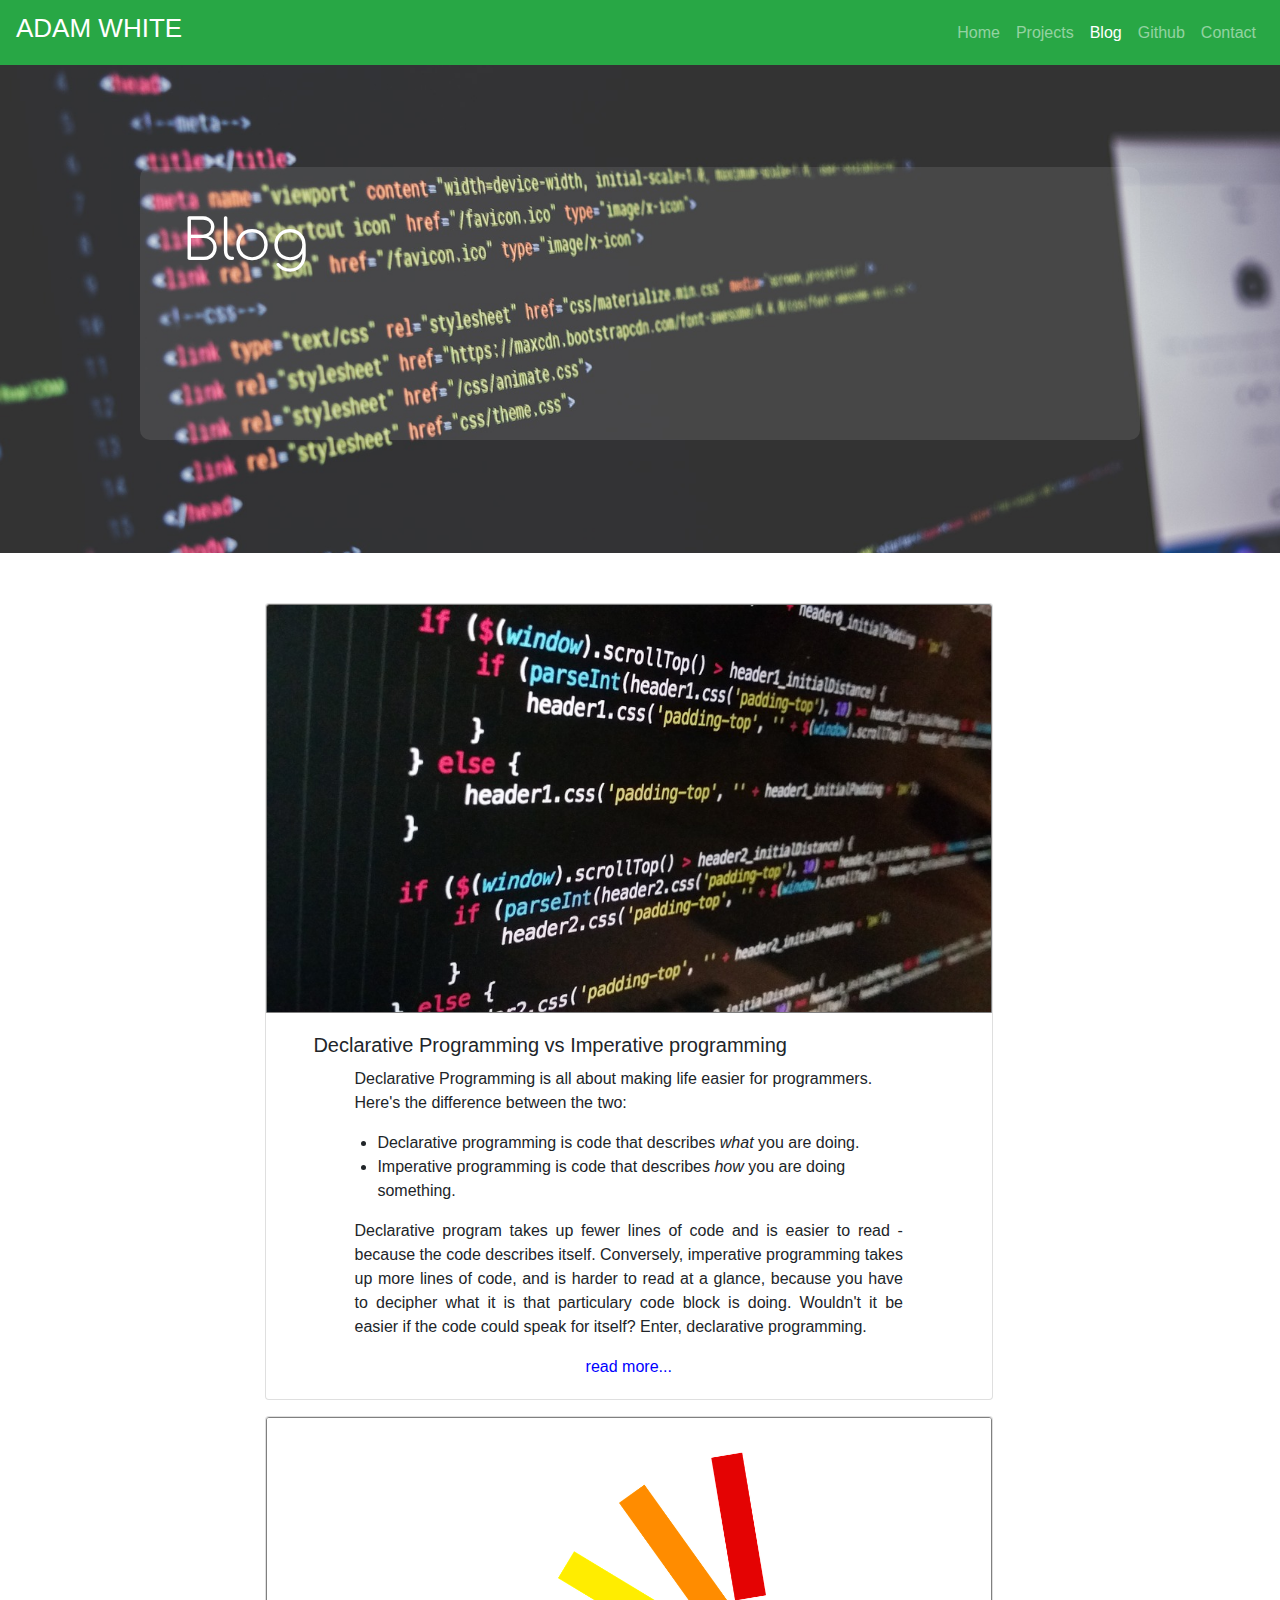
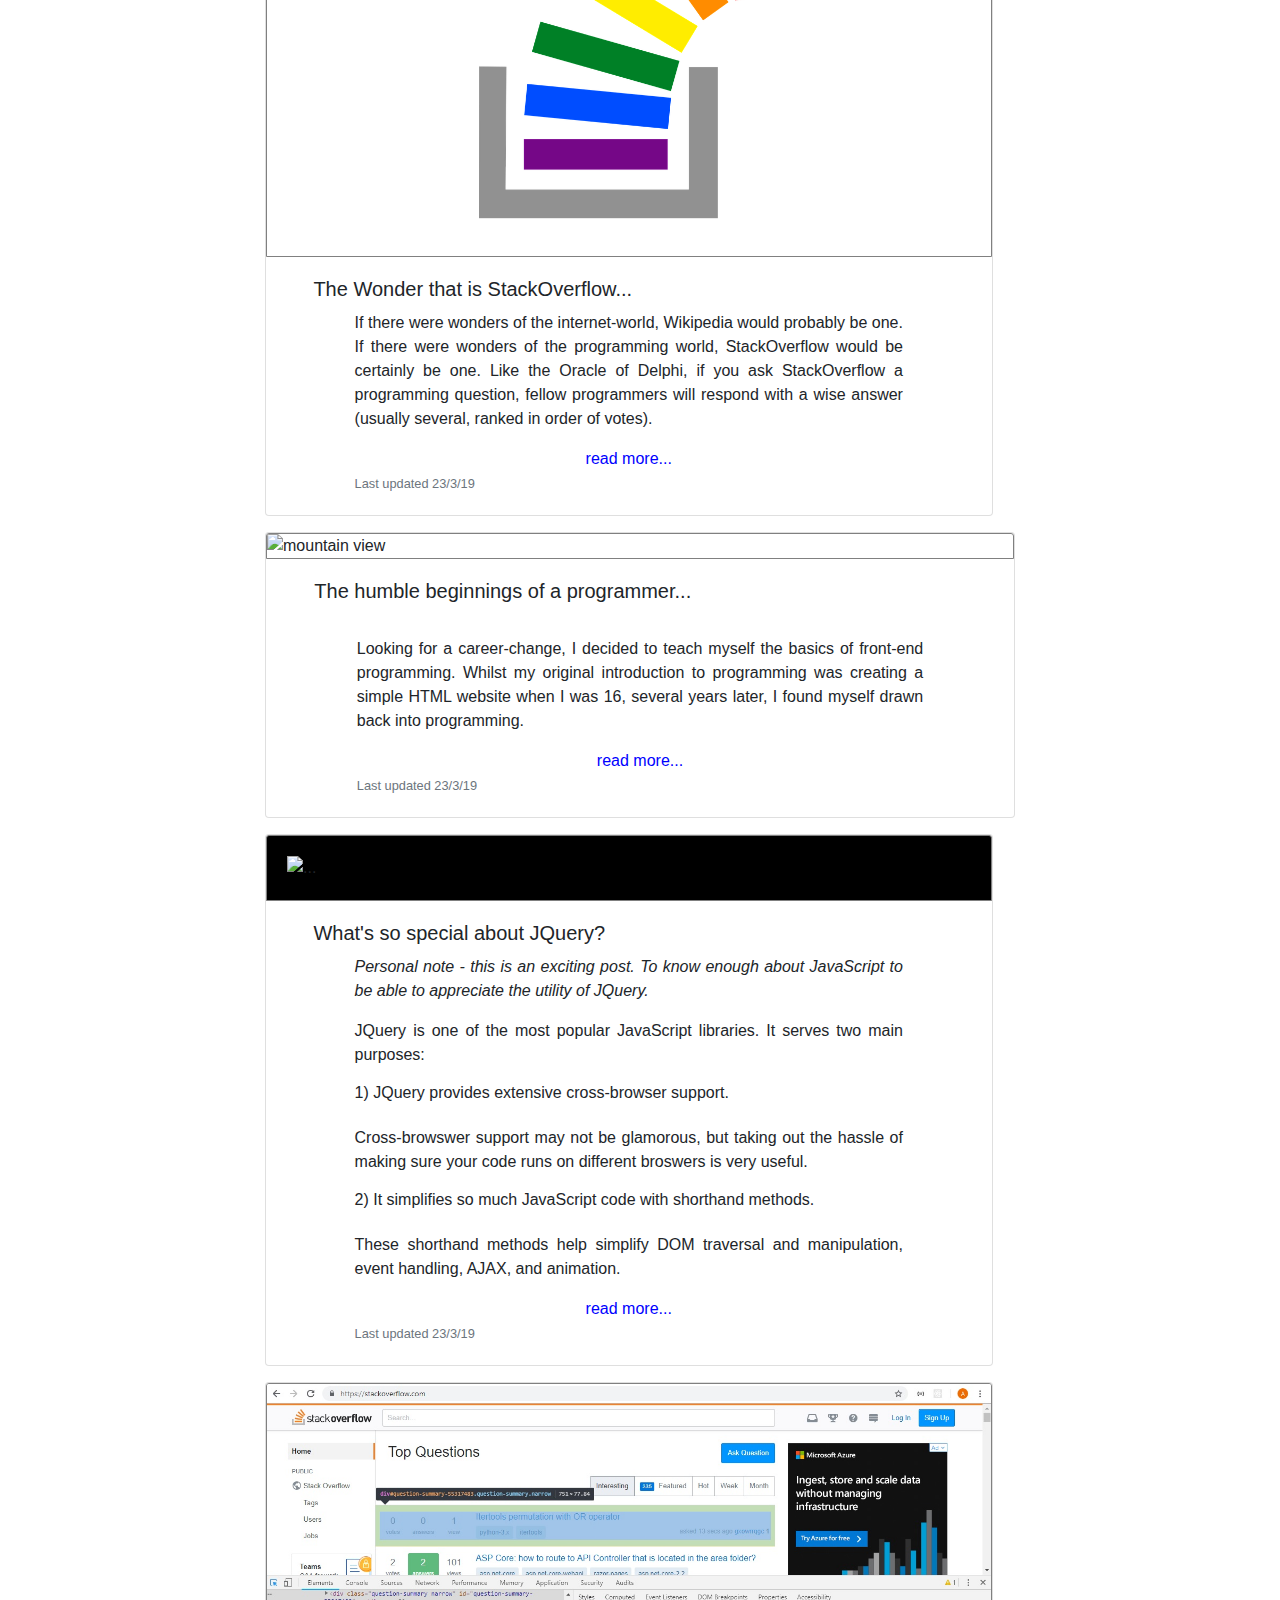
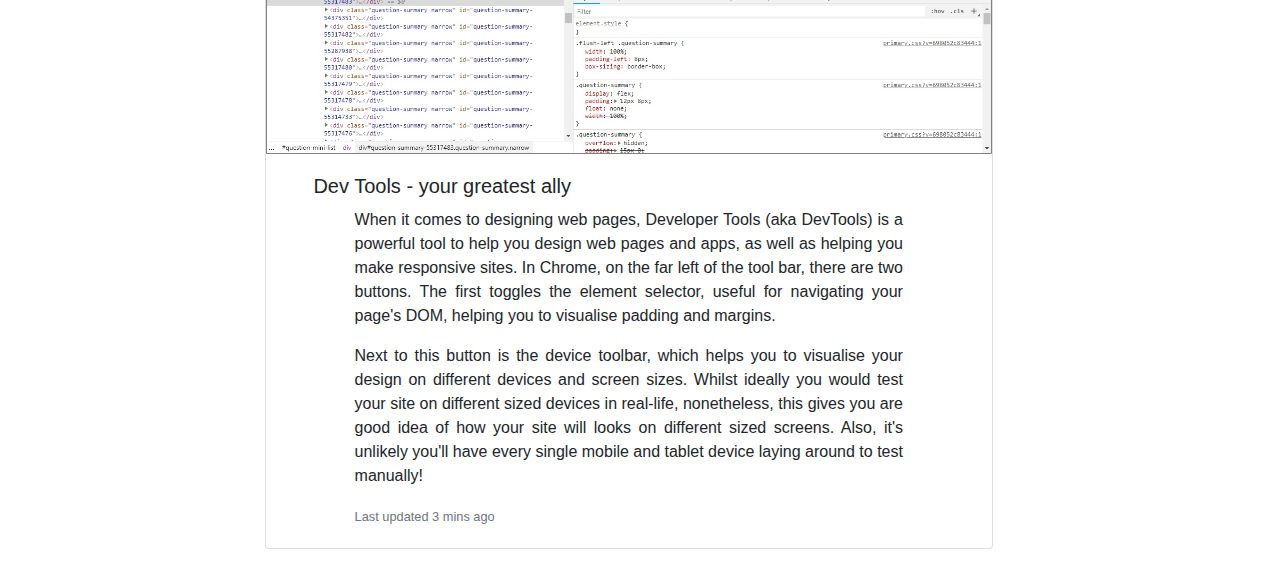
==== commit 747162fc: "added blog post, tweaked blog css" ====
--- a/blog/blog.html
+++ b/blog/blog.html
@@ -6,7 +6,7 @@
 		<link rel="stylesheet" href="https://stackpath.bootstrapcdn.com/bootstrap/4.3.1/css/bootstrap.min.css" integrity="sha384-ggOyR0iXCbMQv3Xipma34MD+dH/1fQ784/j6cY/iJTQUOhcWr7x9JvoRxT2MZw1T" crossorigin="anonymous">
 		<link href="https://fonts.googleapis.com/css?family=Comfortaa" rel="stylesheet">
 		<link rel="stylesheet" href="../custom.css">
-		<title>Adam White - Front End Developer</title>
+		<title>Adam Frank White</title>
 
 	</head>
 	<body>
@@ -51,24 +51,50 @@
 			</div>
 			<!-- Blog cards -->
 			<div class="blog-card-group">
-        <!-- <div class="card mb-3"> -->
-					<!-- <img src="..." class="card-img-top" alt="..."> -->
-					<!-- <div class="card-body"> -->
-						<!-- <h5 class="card-title">Declarative Programming - a very useful concept</h5> -->
-						<!-- <p class="card-text">Declarative Programming is all about making life easier for all programmers. Remember, you aren't going to be the only one looking at your code, so it needs to be easy to understand. We all know after a couple of hours of heaving programming, looking at a jumbled, cryptic mess of code is exhausting, compared to code that's easy to read and understand.</p> -->
-            <!-- <p>Declarative programming is about making the code speak for itself.Let's take a simple example.Here is a code snippet hiding an error message:</p> -->
-            <!-- <code> -->
-            <!-- $('#error').css({'visibility':'hidden'}); -->
-            <!-- </code> -->
-            <!-- <p>Yes, in this simple example, understanding this simple JQuery method isn't too difficult.But what about this piece of code?</p> -->
-            <!-- <code> -->
-            <!-- hideError(); -->
-            <!-- </code> -->
-            <!-- <p>We can't get much simpler than that, can we? By placing our code in its own function, not only do we make our code more maintainable, but we simplify the reading of our code.</p> -->
-            <!-- <p>Imagine if your code was ten times more complicated, declarative programming would make the world of difference in reading an understanding more complex code.</p> -->
-						<!-- <p class="card-text"><small class="text-muted">Last updated 3 mins ago</small></p> -->
-					<!-- </div> -->
-				<!-- </div> -->
+        <div class="card mb-3">
+					<img src="../images/declarative.jpg" class="card-img-top" alt="help me">
+					<div class="card-body">
+						<h5 class="card-title">Declarative Programming vs Imperative programming</h5>
+						<p>Declarative Programming is all about making life easier for programmers.</p>
+						<p class="pb-3">Here's the difference between the two:</p>
+						<p>
+						<ul>
+							<li>Declarative programming is code that describes <em>what</em> you are doing.</li>
+							<li>Imperative programming is code that describes <em>how</em> you are doing something.</li>
+						</ul>
+						<p class="pb-3">Declarative program takes up fewer lines of code and is easier to read - because the code describes itself. Conversely, imperative programming takes up more lines of code, and is harder to read at a glance, because you have to decipher what it is that particulary code block is doing. Wouldn't it be easier if the code could speak for itself? Enter, declarative programming.</p>
+						<span class="read-more">read more...</span>
+						<span class="main-text">
+							<p class="pb-3">Declarative programming has become increasinly popular as a method of programming, which is evident from the prevalance of libraries such as React and jQuery, as well as JavaScript's map, filter and reduce methods. Let's look at an example.</p>
+							<p class="pb-3">Remember, you aren't going to be the only one looking at your code, so it needs to be easy to understand. We all know after a couple of hours of heaving programming, looking at a jumbled, cryptic mess of code is exhausting, compared to code that's easy to read and understand.</p>
+							<p class="pb-3">Declarative programming is about making the code speak for itself. Let's look at an example. Say you had an array of integers that you wanted to add together:</p>
+							<code class="pl-3 pb-3 mb-2">
+							let myArray = [3, 5, 6, 3, 7, 9];
+							</code>
+							<p class="pb-3">Traditionally, we would solve this problem imperatively, by looping through the array, cumulatively adding each item to a count variable:</p>
+							<code class="pl-3 pb-3 mb-2">
+							let myArray = [3, 5, 6, 3, 7, 9];
+							let total = 0;
+							
+							for (let i=0; i&lt;myArray.length; i++) {
+								total += myArray[i]
+							}
+							console.log(total) // 33
+							</code>
+							<p class="pb-3">Our code does the job, but it's not that easy to read. Imagine if our program was 1000 times more complicated - we'd spend a lot of time and brainpower trying to understand what our code does. </p>
+							<p class="pb-3"> What about a more declarative approach? If we use the reduce method, our code for the above problem would look like this:</p>
+							<code class="pl-2 pr-1 pb-3 mb-2">
+							let myArray = [3, 5, 6, 3, 7, 9];
+							let total = myArray.reduce( (total, num) => total + num, 0);
+							
+							console.log(total) // 33
+							</code>
+							<p class="pb-3">In this example, the reduce method takes two arguments - num (each item) and sum (the running total), which is initialized to 0 at the end of the method. It then iterates through myArray, applying our code to each one. Notice though, that this is all done under the hood, behind the scenes. By abstracting the details away, our code is becomes easier to deal with. As you can see, not only does this take fewer lines of code, but it's easier to understand - we can clearly see we are <i>reducing</i> our array to its sum.</p>
+							<p class="pb-3">Now, imagine if your code was a thousand times more complicated - declarative programming would make the task much more managable.</p>
+							<span class="hide-text">read less...</span>
+						</span>
+					</div>
+				</div>
 				
 				<div class="card mb-3">
 					<img src="../images/stackoverflow.jpg" class="card-img-top blog-card-image" alt="stack overflow">
--- a/custom.css
+++ b/custom.css
@@ -59,12 +59,15 @@
 }
 
 code {
-	width: 80%;
+	width: 70%;
 	display: block;
 	text-align: left;
 	white-space: pre-line; /* keeps all whitespace */
 	margin: auto;
 	line-height: 1.5em;
+	background-color: black;
+	border-radius: 5px;
+	
 }
 
 table {
@@ -289,6 +292,12 @@
 	margin-top: 50px;
 }
 
+.card-body ul {
+	width: 85%;
+	margin: auto;
+	padding-bottom: 1em;
+}
+
 .list-group-flush {
 	width: 80%;
 	margin: auto;
